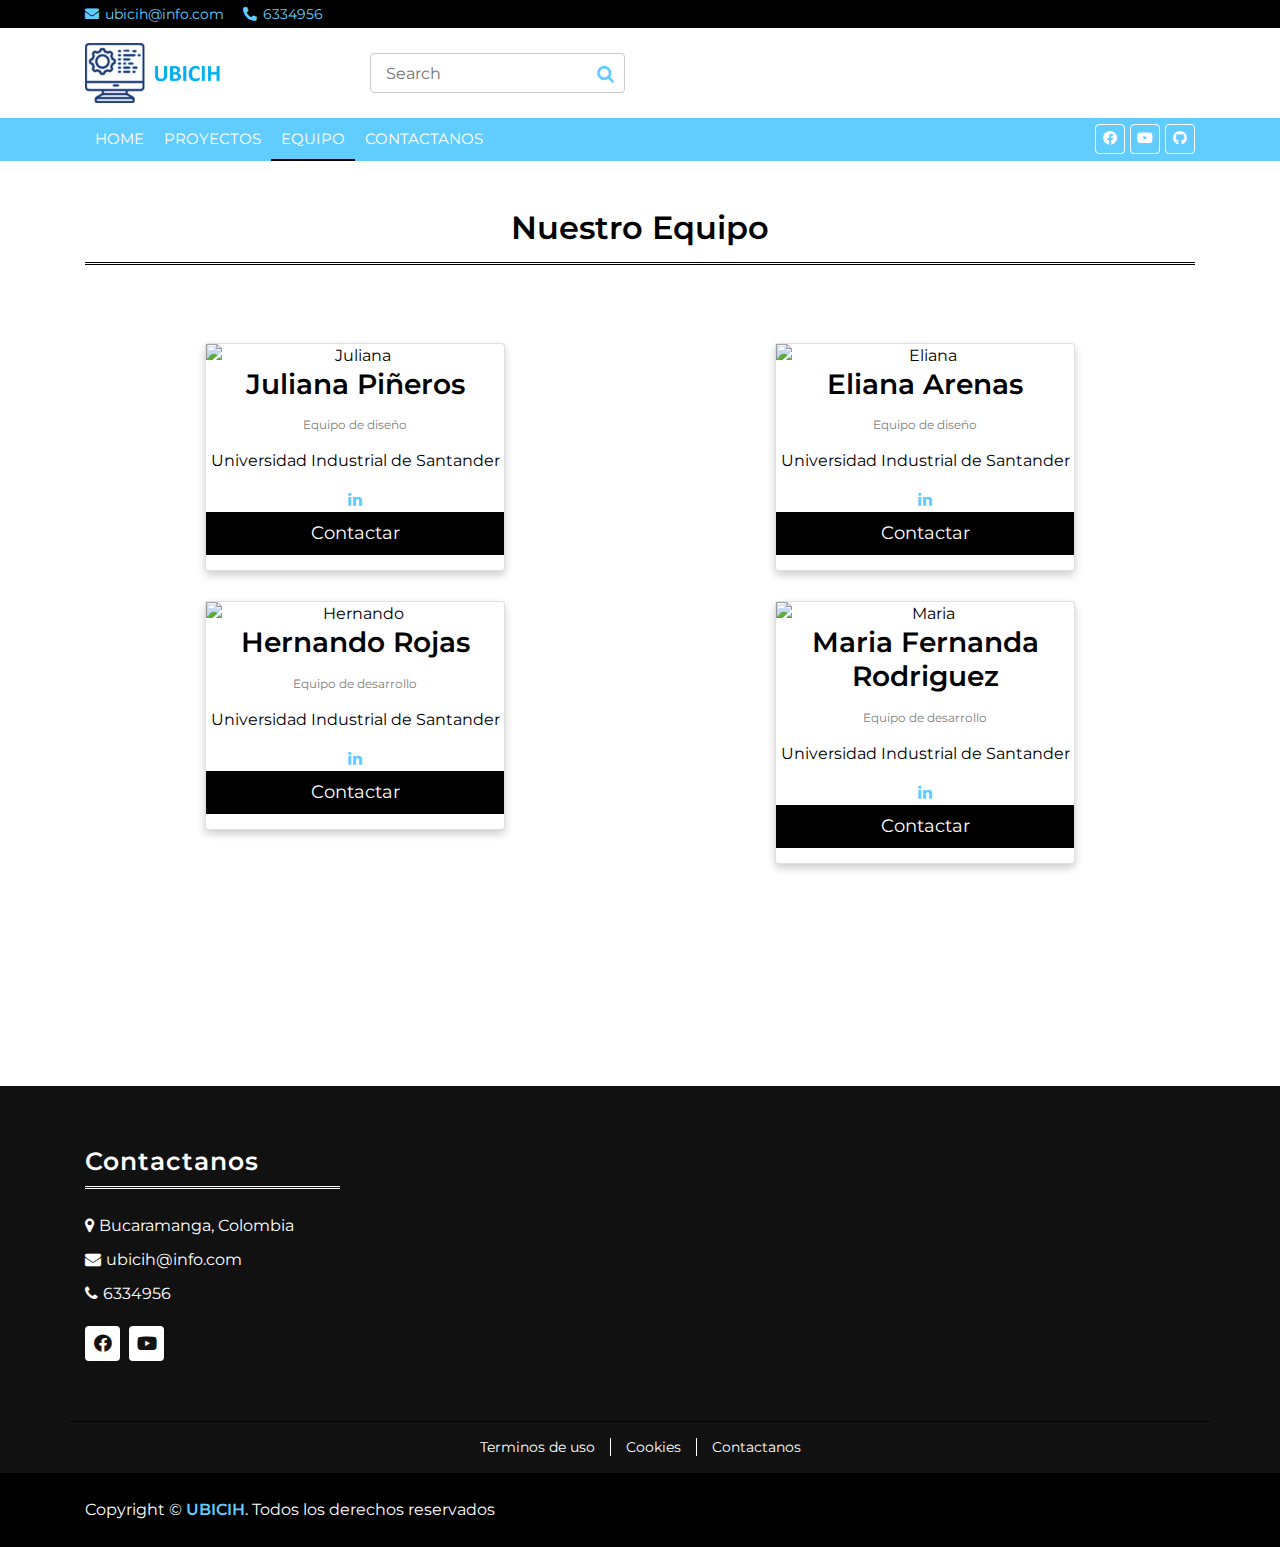
==== equipo.html @ 360b9af6 "Proyecto" ====
<!DOCTYPE html>
<html lang="en">

<head>
    <meta charset="utf-8">
    <title>UBICIH</title>
    <link rel="shortcut icon" href="img/pc.png">
    <meta content="width=device-width, initial-scale=1.0" name="viewport">
    <meta content="Bootstrap News Template - Free HTML Templates" name="keywords">
    <meta content="Bootstrap News Template - Free HTML Templates" name="description">

    <!-- Favicon -->
    <link href="img/favicon.ico" rel="icon">

    <!-- Google Fonts -->
    <link href="https://fonts.googleapis.com/css?family=Montserrat:400,600&display=swap" rel="stylesheet">

    <!-- CSS Libraries -->
    <link href="https://stackpath.bootstrapcdn.com/bootstrap/4.4.1/css/bootstrap.min.css" rel="stylesheet">
    <link href="https://cdnjs.cloudflare.com/ajax/libs/font-awesome/5.10.0/css/all.min.css" rel="stylesheet">
    <link href="lib/slick/slick.css" rel="stylesheet">
    <link href="lib/slick/slick-theme.css" rel="stylesheet">
    <link rel="stylesheet" href="https://cdnjs.cloudflare.com/ajax/libs/font-awesome/4.7.0/css/font-awesome.min.css">

    <!-- Template Stylesheet -->
    <link href="css/style.css" rel="stylesheet">
</head>

<body>
    <!-- Top Bar Start -->
    <div class="top-bar">
        <div class="container">
            <div class="row">
                <div class="col-md-6">
                    <div class="tb-contact">
                        <p><i class="fas fa-envelope"></i>ubicih@info.com</p>
                        <p><i class="fas fa-phone-alt"></i>6334956</p>
                    </div>
                </div>
            </div>
        </div>
    </div>
    <!-- Top Bar Start -->

    <!-- Brand Start -->
    <div class="brand">
        <div class="container">
            <div class="row align-items-center">
                <div class="col-lg-3 col-md-4">
                    <div class="b-logo">
                        <a href="index.html">
                            <img src="img/ubicih4.png" alt="Logo" width="150" height="500">
                        </a>
                    </div>
                </div>

                <div class="col-lg-3 col-md-4">
                    <div class="b-search">
                        <input type="text" placeholder="Search">
                        <button><i class="fa fa-search"></i></button>
                    </div>
                </div>
            </div>
        </div>
    </div>
    <!-- Brand End -->

    <!-- Nav Bar Start -->
    <div class="nav-bar">
        <div class="container">
            <nav class="navbar navbar-expand-md bg-dark navbar-dark">
                <a href="#" class="navbar-brand">MENU</a>
                <button type="button" class="navbar-toggler" data-toggle="collapse" data-target="#navbarCollapse">
                    <span class="navbar-toggler-icon"></span>
                </button>

                <div class="collapse navbar-collapse justify-content-between" id="navbarCollapse">
                    <div class="navbar-nav mr-auto">
                        <a href="index.html" class="nav-item nav-link ">Home</a>
                        <a href="proyectos.html" class="nav-item nav-link ">Proyectos</a>
                        <a href="equipo.html" class="nav-item nav-link active">Equipo</a>
                        <a href="" class="nav-item nav-link">Contactanos</a>
                    </div>
                    <div class="social ml-auto">
                        <a href=""><i class="fab fa-facebook-f"></i></a>
                        <a href=""><i class="fab fa-youtube"></i></a>
                        <a href="https://elianaarenas.github.io/UBICIHWEB/" target="_blank"><i class="fab fa-github"></i></a>
                    </div>
                </div>
            </nav>
        </div>
    </div>
    <!-- Nav Bar End -->

    <div class="cat-news">
        <div class="container">
            <div class="row">
                <div class="col-md-12">
                    <br><br>
                    <center>
                        <h2 class="titulos">Nuestro Equipo </h2>
                    </center>
                    <br><br>
                    <div class="row">
                        <div class="col-md-6">
                            <div class="card">
                                <img src="img.jpg" alt="Juliana" style="width:100%">
                                <h3>Juliana Piñeros</h3>
                                <p class="titulo2">Equipo de diseño</p>
                                <p>Universidad Industrial de Santander</p>
                                <a href="#"><i class="fa fa-linkedin"></i></a>
                                <p><button>Contactar</button></p>
                            </div>
                        </div>
                        <div class="col-md-6">
                            <div class="card">
                                <img src="img.jpg" alt="Eliana" style="width:100%">
                                <h3>Eliana Arenas</h3>
                                <p class="titulo2">Equipo de diseño</p>
                                <p>Universidad Industrial de Santander</p>
                                <a href="#"><i class="fa fa-linkedin"></i></a>
                                <p><button>Contactar</button></p>
                            </div>
                        </div>
                    </div>
                </div>
            </div>
            <div class="row">
                <div class="col-md-12">
                    <div class="row">
                        <div class="col-md-6">
                            <div class="card">
                                <img src="img.jpg" alt="Hernando" style="width:100%">
                                <h3>Hernando Rojas</h3>
                                <p class="titulo2">Equipo de desarrollo</p>
                                <p>Universidad Industrial de Santander</p>
                                <a href="#"><i class="fa fa-linkedin"></i></a>
                                <p><button>Contactar</button></p>
                            </div>
                        </div>
                        <div class="col-md-6">
                            <div class="card">
                                <img src="img.jpg" alt="Maria" style="width:100%">
                                <h3>Maria Fernanda Rodriguez</h3>
                                <p class="titulo2">Equipo de desarrollo</p>
                                <p>Universidad Industrial de Santander</p>
                                <a href="#"><i class="fa fa-linkedin"></i></a>
                                <p><button>Contactar</button></p>
                            </div>
                        </div>
                    </div>
                </div>
            </div>
        </div>
    </div>


    <!-- Category News Start-->
    <br><br><br><br> <br><br><br><br>


    <!-- Footer Start -->
    <div class="footer">
        <div class="container">
            <div class="row">
                <div class="col-lg-3 col-md-6">
                    <div class="footer-widget">
                        <h3 class="title">Contactanos</h3>
                        <div class="contact-info">
                            <p><i class="fa fa-map-marker"></i>Bucaramanga, Colombia</p>
                            <p><i class="fa fa-envelope"></i>ubicih@info.com</p>
                            <p><i class="fa fa-phone"></i>6334956</p>
                            <div class="social">
                                <a href=""><i class="fab fa-facebook-f"></i></a>
                                <a href=""><i class="fab fa-youtube"></i></a>
                            </div>
                        </div>
                    </div>
                </div>

            </div>
        </div>
    </div>
    <!-- Footer End -->

    <!-- Footer Menu Start -->
    <div class="footer-menu">
        <div class="container">
            <div class="f-menu">
                <a href="">Terminos de uso</a>
                <a href="">Cookies</a>
                <a href="">Contactanos</a>
            </div>
        </div>
    </div>
    <!-- Footer Menu End -->

    <!-- Footer Bottom Start -->
    <div class="footer-bottom">
        <div class="container">
            <div class="row">
                <div class="col-md-12 copyright">
                    <p>Copyright &copy; <a href="">UBICIH</a>. Todos los derechos reservados</p>
                </div>
            </div>
        </div>
    </div>
    <!-- Footer Bottom End -->

    <!-- Back to Top -->
    <a href="#" class="back-to-top"><i class="fa fa-chevron-up"></i></a>

    <!-- JavaScript Libraries -->
    <script src="https://code.jquery.com/jquery-3.4.1.min.js"></script>
    <script src="https://stackpath.bootstrapcdn.com/bootstrap/4.4.1/js/bootstrap.bundle.min.js"></script>
    <script src="lib/easing/easing.min.js"></script>
    <script src="lib/slick/slick.min.js"></script>

    <!-- Template Javascript -->
    <script src="js/main.js"></script>
</body>

</html>
---- css/style.css ----
/**********************************/
/********** General CSS ***********/
/**********************************/
body {
    color: #000000;
    font-family: 'Montserrat', sans-serif;
    font-weight: 400;
    background: #ffffff;
}

a {
    color: #61cdff;
    transition: 0.5s;
}

a:hover,
a:active,
a:focus {
    color: #000000;
    outline: none;
    text-decoration: none;
}

p {
    padding: 0;
    margin: 0 0 15px 0;
    color: #000000;
}

h1,
h2,
h3,
h4,
h5,
h6 {
    margin: 0 0 15px 0;
    padding: 0;
    color: #000000;
    font-weight: 600;
}
.round{
    border-radius: 50%;

}
.round:hover{
    filter: blur(3px);
    -webkit-filter: blur(3px);
}
.titulos:hover{
    color:#FF6F61;
}
.card {
    box-shadow: 0 4px 8px 0 rgba(0, 0, 0, 0.2);
    max-width: 300px;
    margin: auto;
    text-align: center;
  }
  
  .titulo2 {
    color: grey;
    font-size: 12px;
  }
  
  button {
    border: none;
    outline: 0;
    display: inline-block;
    padding: 8px;
    color: white;
    background-color: #000;
    text-align: center;
    cursor: pointer;
    width: 100%;
    font-size: 18px;
  }

  
  button:hover, a:hover {
    opacity: 0.7;
  }
h4,
h5,
h6 {
    font-weight: 400;
}

.back-to-top {
    position: fixed;
    display: none;
    background: #61cdff;
    color: #ffffff;
    width: 35px;
    height: 35px;
    text-align: center;
    line-height: 1;
    font-size: 16px;
    right: 15px;
    bottom: 15px;
    transition: background 0.5s;
    border-radius: 4px;
    z-index: 11;
}

.back-to-top:hover {
    background: #000000;
}

.back-to-top i {
    padding-top: 9px;
    color: #ffffff;
}


/**********************************/
/********* Form Input CSS *********/
/**********************************/
.form-control,
.custom-select {
    width: 100%;
    height: 35px;
    padding: 5px 15px;
    color: #999999;
    border: 1px solid #cccccc;
    margin-bottom: 15px
}

.form-control:focus,
.custom-select:focus {
    box-shadow: none;
    border-color: #61cdff;
}

.custom-radio,
.custom-checkbox {
    margin-bottom: 15px;
}

.custom-radio .custom-control-label::before,
.custom-checkbox .custom-control-label::before {
    border-color: #cccccc;
}

.custom-radio .custom-control-input:checked~.custom-control-label::before,
.custom-checkbox .custom-control-input:checked~.custom-control-label::before {
    color: #ffffff;
    background: #61cdff;
}

button.btn {
    color: #ffffff;
    background: #000000;
    border: 1px solid #000000;
}

button.btn:hover {
    color: #ffffff;
    background: #61cdff;
    border-color: #61cdff;
}


/**********************************/
/*********** Top Bar CSS **********/
/**********************************/
.top-bar {
    padding: 2px 0;
    background: #000000;
}

.top-bar .tb-contact p {
    display: inline-block;
    margin: 0;
    color: #61cdff;
    font-size: 14px;
}

.top-bar .tb-contact p i {
    margin-right: 6px;
}

.top-bar .tb-contact p:first-child {
    margin-right: 15px;
}

.top-bar .tb-menu {
    font-size: 0;
    text-align: right;
}

.top-bar .tb-menu a {
    color:#61cdff;
    font-size: 14px;
    margin: 0 8px;
}

.top-bar .tb-menu a:hover {
    color: #ffffff;
}

.top-bar .tb-menu a:last-child {
    margin-right: 0;
}

.top-bar .tb-menu a::after {
    position: absolute;
    content: "/";
    margin: 1px 0 0 6px;
    color: #61cdff;
    font-size: 14px;
}

.top-bar .tb-menu a:last-child::after {
    display: none;
}

@media (max-width: 768px) {
    .top-bar .tb-contact,
    .top-bar .tb-menu {
        text-align: center;
    }
}


/**********************************/
/*********** Brand CSS ************/
/**********************************/
.brand {
    margin: 15px 0;
    background: #ffffff;
}

.brand .b-logo {
    text-align: left;
    overflow: hidden;
}

.brand .b-logo a img {
    max-width: 100%;
    max-height: 60px;
}

.brand .b-ads {
    overflow: hidden;
}

.brand .b-ads a img {
    max-width: 100%;
    max-height: 100%;
}

.brand .b-search {
    width: 100%;
}

.brand .b-search input[type=text] {
    width: 100%;
    height: 40px;
    padding: 0 15px;
    color: #666666;
    border: 1px solid #cccccc;
    border-radius: 4px;
}

.brand .b-search input[type=text]:focus {
    border-color: #61cdff;
}

.brand .b-search button {
    position: absolute;
    width: 40px;
    height: 40px;
    top: 0;
    right: 15px;
    border: none;
    background: none;
    color:#61cdff;
    border-radius: 0 4px 4px 0;
}

.brand .b-search button:hover {
    background:#61cdff;
    color: #ffffff;
}

@media (min-width: 768px) {
    .brand {
        max-height: 90px;
    }
}

@media (max-width: 767.98px) {
    .brand .b-logo,
    .brand .b-ads,
    .brand .b-search {
        text-align: center;
        margin-bottom: 15px;
    }
    
    .brand .b-search {
        margin-bottom: 0;
    }
}


/**********************************/
/*********** Nav Bar CSS **********/
/**********************************/
.nav-bar {
    position: relative;
}

.nav-bar.nav-sticky {
    position: fixed;
    top: 0;
    width: 100%;
    box-shadow: 0 2px 5px rgba(0, 0, 0, .3);
    z-index: 999;
}

.nav-bar .navbar {
    height: 100%;
    padding: 0;
}

.navbar-dark .navbar-nav .nav-link,
.navbar-dark .navbar-nav .nav-link:focus,
.navbar-dark .navbar-nav .nav-link:hover,
.navbar-dark .navbar-nav .nav-link.active {
    padding: 10px 10px 8px 10px;
    color: #ffffff;
}

.navbar-dark .navbar-nav .nav-link:hover,
.navbar-dark .navbar-nav .nav-link.active {
    border-bottom: 2px solid #000000;
    transition: none;
}

.nav-bar .dropdown-menu {
    margin-top: 0;
    border: 0;
    border-radius: 0;
    background: #f8f9fa;
}

@media (min-width: 768px) {
    .nav-bar,
    .nav-bar .navbar {
        background: #61cdff !important;
    }
    
    .nav-bar .navbar-brand {
        display: none;
    }
    
    .nav-bar a.nav-link {
        padding: 8px 15px;
        font-size: 15px;
        text-transform: uppercase;
    }
}

@media (max-width: 768px) {   
    .nav-bar,
    .nav-bar .navbar {
        padding: 3px 0;
        background:#61cdff !important;
    }
    
    .nav-bar a.nav-link {
        padding: 5px;
    }
    
    .nav-bar .dropdown-menu {
        box-shadow: none;
    }
    
    .nav-bar .social {
        display: none;
    }
}

.nav-bar .social {
    font-size: 0;
    overflow: hidden;
}

.nav-bar .social a {
    display: inline-block;
    margin-left: 5px;
    width: 30px;
    height: 30px;
    padding: 3px 0;
    text-align: center;
    font-size: 14px;
    background:#61cdff;
    border: 1px solid #ffffff;
    border-radius: 4px;
}

.nav-bar .social a:hover {
    background: #ffffff;
    border: 1px solid #ffffff;
}

.nav-bar .social a i {
    color: #ffffff;
}

.nav-bar .social a:hover i {
    color:#61cdff;
}


/**********************************/
/********** Top News CSS **********/
/**********************************/
.top-news {
    position: relative;
    width: 100%;
    padding: 30px 0 0 0;
}

.top-news .tn-img {
    position: relative;
    overflow: hidden;
}

.top-news .tn-img img {
    width: 100%;
}

.top-news .tn-img:hover img {
    filter: blur(3px);
    -webkit-filter: blur(3px);
}

.top-news .tn-title {
    position: absolute;
    top: 0; 
    right: 0;
    bottom: 0; 
    left: 0;
    padding: 15px 10px 15px 20px;
    background-image: linear-gradient(rgba(0, 0, 0, .0), rgba(0, 0, 0, .3), rgba(0, 0, 0, .9));
    display: flex;
    align-items: flex-end;
}

.top-news .tn-title a {
    display: block;
    width: 100%;
    color: #ffffff;
    font-size: 18px;
    font-weight: 400;
    transition: .3s;
}

.top-news .tn-left .tn-title a {
    font-size: 30px;
    font-weight: 600;
}

.top-news .tn-title a:hover {
    color:#61cdff;
}

.top-news .tn-left {
    margin-bottom: 30px;
}

.top-news .tn-right {
    margin-bottom: 60px;
    padding: 0 30px;
}

.top-news .tn-right .col-md-6 {
    padding: 0;
}

.top-news .slick-prev,
.top-news .slick-next {
    width: 28px;
    height: 28px;
    z-index: 1;
    transition: .5s;
    color: #ffffff;
    background: #000000;
    border-radius: 4px;
}

.top-news .slick-prev {
    left: 30px;
}

.top-news .slick-next {
    right: 30px;
}

.top-news .slick-prev:hover,
.top-news .slick-prev:focus,
.top-news .slick-next:hover,
.top-news .slick-next:focus {
    color: #ffffff;
    background:#61cdff;
}

.top-news .slick-prev::before,
.top-news .slick-next::before {
    font-family: "Font Awesome 5 Free";
    font-size: 18px;
    font-weight: 900;
    color: #ffffff;
}

.top-news .slick-prev::before {
    content: "\f104";
}

.top-news .slick-next::before {
    content: "\f105";
}


/**********************************/
/******* Category News CSS ********/
/**********************************/
.cat-news {
    position: relative;
    width: 100%;
    padding: 0;
}

.cat-news .col-md-6 {
    margin-bottom: 30px;
}

.cat-news h2 {
    color: #000000;
    margin-bottom: 30px;
    padding-bottom: 15px;
    border-bottom: 3px double #000000;
}

.cat-news .cn-img {
    position: relative;
    overflow: hidden;
}

.cat-news .cn-img img {
    width: 100%;
}

.cat-news .cn-img:hover img {
    filter: blur(3px);
    -webkit-filter: blur(3px);
}

.cat-news .cn-title {
    position: absolute;
    top: 0; 
    right: 0;
    bottom: 0; 
    left: 0;
    padding: 15px 10px 15px 20px;
    background-image: linear-gradient(rgba(0, 0, 0, .0), rgba(0, 0, 0, .3), rgba(0, 0, 0, .9));
    display: flex;
    align-items: flex-end;
}

.cat-news .cn-title a {
    display: block;
    width: 100%;
    color: #ffffff;
    font-size: 18px;
    font-weight: 400;
    transition: .3s;
}

.cat-news .cn-title a:hover {
    color:#61cdff;
}

.cat-news .slick-prev,
.cat-news .slick-next {
    top: -62px;
    width: 28px;
    height: 28px;
    z-index: 1;
    transition: .5s;
    color: #ffffff;
    background: #000000;
    border-radius: 4px;
}

.cat-news .slick-prev {
    left: calc(100% - 85px);
}

.cat-news .slick-next {
    right: 14px;
}

.cat-news .slick-prev:hover,
.cat-news .slick-prev:focus,
.cat-news .slick-next:hover,
.cat-news .slick-next:focus {
    color: #ffffff;
    background: #FF6F61;
}

.cat-news .slick-prev::before,
.cat-news .slick-next::before {
    font-family: "Font Awesome 5 Free";
    font-size: 18px;
    font-weight: 900;
    color: #ffffff;
}

.cat-news .slick-prev::before {
    content: "\f104";
}

.cat-news .slick-next::before {
    content: "\f105";
}


/**********************************/
/********** Tab News CSS **********/
/**********************************/
.tab-news {
    position: relative;
}

.tab-news .col-md-6 {
    margin-bottom: 60px;
}

.tab-news .nav.nav-pills .nav-link {
    color: #ffffff;
    background: #000000;
    border-radius: 0;
}

.tab-news .nav.nav-pills .nav-link:hover,
.tab-news .nav.nav-pills .nav-link.active {
    color: #ffffff;
    background: #FF6F61;
}

.tab-news .tab-content {
    padding: 30px 15px 15px 15px;
    background: rgba(0, 0, 0, .05);
}

.tab-news .tn-news {
    display: flex;
    align-items: center;
    margin-bottom: 15px;
    background: #ffffff;
}

.tab-news .tn-img {
    width: 150px;
}

.tab-news .tn-img img {
    width: 150px;
}

.tab-news .tn-title {
    padding: 10px 15px;
}

.tab-news .tn-title a {
    color: #000000;
    font-size: 18px;
    font-weight: 400;
    transition: all .3s;
}

.tab-news .tn-title a:hover {
    color: #FF6F61;
}



/**********************************/
/********** Main News CSS *********/
/**********************************/
.main-news {
    position: relative;
    width: 100%;
    margin-bottom: 30px;
}

.main-news .col-md-4 {
    margin-bottom: 30px;
}

.main-news .mn-img {
    position: relative;
    overflow: hidden;
}

.main-news .mn-img img {
    width: 100%;
}

.main-news .mn-img:hover img {
    filter: blur(3px);
    -webkit-filter: blur(3px);
}

.main-news .mn-title {
    position: absolute;
    top: 0; 
    right: 0;
    bottom: 0; 
    left: 0;
    padding: 15px 10px 15px 20px;
    background-image: linear-gradient(rgba(0, 0, 0, .0), rgba(0, 0, 0, .3), rgba(0, 0, 0, .9));
    display: flex;
    align-items: flex-end;
}

.main-news .mn-title a {
    display: block;
    width: 100%;
    color: #ffffff;
    font-size: 18px;
    font-weight: 400;
    transition: .3s;
}

.main-news .mn-title a:hover {
    color: #FF6F61;
}

.main-news .mn-list {
    margin-bottom: 30px;
}

.main-news .mn-list h2 {
    color: #000000;
    margin-bottom: 30px;
    padding-bottom: 15px;
    border-bottom: 3px double #000000;
}

.main-news .mn-list ul {
    margin: 0;
    padding: 0;
    list-style: none;
}

.main-news .mn-list ul li {
    margin: 0 0 12px 22px; 
}

.main-news .mn-list ul li:last-child {
    margin-bottom: 0; 
}

.main-news .mn-list ul li a {
    color: #000000;
    display: block;
    line-height: 23px;
}

.main-news .mn-list ul li::before {
    position: absolute;
    content: '\f061';
    font-family: 'Font Awesome 5 Free';
    font-weight: 900;
    color: #000000;
    left: 1px;
}

.main-news .mn-list ul li a:hover {
    color: #FF6F61;
}


/**********************************/
/********* Breadcrumb CSS *********/
/**********************************/
.breadcrumb-wrap {
    position: relative;
    width: 100%;
    background: #ffffff;
}

.breadcrumb-wrap .breadcrumb {
    margin: 25px 0 0 0;
    padding: 0;
    background: none;
}

.breadcrumb-wrap .breadcrumb .breadcrumb-item + .breadcrumb-item::before {
    color: #353535;
}

.breadcrumb-wrap .breadcrumb .breadcrumb-item.active {
    color: #353535;
}


/**********************************/
/********* Single News CSS ********/
/**********************************/
.single-news {
    position: relative;
    width: 100%;
    padding: 25px 0 0 0;
    margin-bottom: 15px;
}

.single-news .sn-img {
    position: relative;
    overflow: hidden;
}

.single-news .sn-img img {
    width: 100%;
}

.single-news .sn-content {
    position: relative;
    width: 100%;
    padding: 30px 0;
}

.single-news .sn-content h1.sn-title {
    display: block;
    width: 100%;
    color: #000000;
}

.single-news .sn-related {
    margin-bottom: 45px;
}

.single-news .sn-related h2 {
    color: #000000;
    margin-bottom: 30px;
    padding-bottom: 15px;
    border-bottom: 3px double #000000;
}

.single-news .sn-slider .sn-img {
    position: relative;
    overflow: hidden;
}

.single-news .sn-slider .sn-img img {
    width: 100%;
}

.single-news .sn-slider .sn-img:hover img {
    filter: blur(3px);
    -webkit-filter: blur(3px);
}

.single-news .sn-slider .sn-title {
    position: absolute;
    top: 0; 
    right: 0;
    bottom: 0; 
    left: 0;
    padding: 15px 10px 15px 20px;
    background-image: linear-gradient(rgba(0, 0, 0, .0), rgba(0, 0, 0, .3), rgba(0, 0, 0, .9));
    display: flex;
    align-items: flex-end;
}

.single-news .sn-slider .sn-title a {
    display: block;
    width: 100%;
    color: #ffffff;
    font-size: 18px;
    font-weight: 400;
    transition: .3s;
}

.single-news .sn-slider .sn-title a:hover {
    color: #FF6F61;
}

.single-news .sn-slider .slick-prev,
.single-news .sn-slider .slick-next {
    top: -62px;
    width: 28px;
    height: 28px;
    z-index: 1;
    transition: .5s;
    color: #ffffff;
    background: #000000;
    border-radius: 4px;
}

.single-news .sn-slider .slick-prev {
    left: calc(100% - 85px);
}

.single-news .sn-slider .slick-next {
    right: 14px;
}

.single-news .sn-slider .slick-prev:hover,
.single-news .sn-slider .slick-prev:focus,
.single-news .sn-slider .slick-next:hover,
.single-news .sn-slider .slick-next:focus {
    color: #ffffff;
    background: #FF6F61;
}

.single-news .sn-slider .slick-prev::before,
.single-news .sn-slider .slick-next::before {
    font-family: "Font Awesome 5 Free";
    font-size: 18px;
    font-weight: 900;
    color: #ffffff;
}

.single-news .sn-slider .slick-prev::before {
    content: "\f104";
}

.single-news .sn-slider .slick-next::before {
    content: "\f105";
}


/**********************************/
/*********** Sidebar CSS **********/
/**********************************/
.sidebar {
    position: relative;
    width: 100%;
}

.sidebar .sidebar-widget {
    position: relative;
    width: 100%;
    margin-bottom: 45px;
}

.sidebar .sidebar-widget h2.sw-title {
    color: #000000;
    margin-bottom: 30px;
    padding-bottom: 15px;
    border-bottom: 3px double #000000;
}

.sidebar .sidebar-widget .news-list {
    position: relative;
    margin-bottom: 30px;
}

.sidebar .news-list .nl-item {
    display: flex;
    align-items: center;
    margin-bottom: 15px;
}

.sidebar .news-list .nl-item .nl-img {
    width: 100px;
}

.sidebar .news-list .nl-item .nl-img img {
    width: 100px;
}

.sidebar .news-list .nl-item .nl-title {
    padding-left: 15px;
}

.sidebar .news-list .nl-item .nl-title a {
    color: #000000;
    font-size: 16px;
    font-weight: 400;
    transition: all .3s;
}

.sidebar .news-list .nl-item .nl-title a:hover {
    color: #FF6F61;
}

.sidebar .sidebar-widget .tab-news {
    position: relative;
    margin-bottom: 30px;
}

.sidebar .tab-news .nav.nav-pills .nav-link {
    color: #ffffff;
    background: #000000;
    border-radius: 0;
}

.sidebar .tab-news .nav.nav-pills .nav-link:hover,
.sidebar .tab-news .nav.nav-pills .nav-link.active {
    color: #ffffff;
    background: #FF6F61;
}

.sidebar .tab-news .tab-content {
    padding: 15px 0 0 0;
    background: transparent;
}

.sidebar .tab-news .tab-content .container {
    padding: 0;
}

.sidebar .tab-news .tn-news {
    display: flex;
    align-items: center;
    margin-bottom: 15px;
}

.sidebar .tab-news .tn-img {
    width: 100px;
}

.sidebar .tab-news .tn-img img {
    width: 100px;
}

.sidebar .tab-news .tn-title {
    padding: 0 0 0 15px;
}

.sidebar .tab-news .tn-title a {
    color: #000000;
    font-size: 16px;
    font-weight: 400;
    transition: all .3s;
}

.sidebar .tab-news .tn-title a:hover {
    color: #FF6F61;
}

.sidebar .sidebar-widget .category {
    position: relative;
}

.sidebar .category ul {
    margin: 0;
    padding: 0;
    list-style: none;
}

.sidebar .category ul li {
    margin: 0 0 12px 22px; 
}

.sidebar .category ul li:last-child {
    margin-bottom: 0; 
}

.sidebar .category ul li a {
    display: inline-block;
    color: #000000;
    line-height: 23px;
}

.sidebar .category ul li a:hover {
    color: #FF6F61;
}

.sidebar .category ul li::before {
    position: absolute;
    content: '\f061';
    font-family: 'Font Awesome 5 Free';
    font-weight: 900;
    color: #000000;
    left: 1px;
}

.sidebar .category ul li span {
    display: inline-block;
    float: right;
}

.sidebar .sidebar-widget .tags {
    position: relative;
}

.sidebar .sidebar-widget .tags a {
    display: inline-block;
    margin-bottom: 5px;
    padding: 5px 10px;
    color: #000000;
    background: #ffffff;
    border: 1px solid #000000;
    border-radius: 4px;
}

.sidebar .sidebar-widget .tags a:hover {
    color: #ffffff;
    background: #FF6F61;
    border: 1px solid #FF6F61;
}

.sidebar .sidebar-widget .image a {
    display: block;
    width: 100%;
    overflow: hidden;
}

.sidebar .sidebar-widget .image img {
    max-width: 100%;
    transition: .3s;
}

.sidebar .sidebar-widget .image img:hover {
    transform: scale(1.1);
    filter: blur(3px);
    -webkit-filter: blur(3px);
}


/**********************************/
/********** Contact CSS ***********/
/**********************************/
.contact {
    position: relative;
    padding: 25px 0 15px 0;
}

.contact .contact-form,
.contact .contact-info {
    margin-bottom: 45px;
}

.contact .contact-info h4 {
    margin-bottom: 10px;
    font-size: 16px;
    font-weight: 400;
}

.contact .contact-info h4 i {
    color: #000000;
    margin-right: 5px;
}

.contact .social {
    position: relative;
    width: 100%;
}

.contact .social a {
    display: inline-block;
    margin: 10px 10px 0 0;
    width: 40px;
    height: 40px;
    padding: 7px 0;
    text-align: center;
    font-size: 18px;
    border: 1px solid #000000;
    border-radius: 4px;
}

.contact .social a i {
    color: #000000;
}

.contact .social a:hover {
    background: #FF6F61;
    border-color: #FF6F61;
}

.contact .social a:hover i {
    color: #ffffff;
}


/**********************************/
/********** Footer CSS ************/
/**********************************/
.footer {
    position: relative;
    padding: 60px 0 0 0;
    background: #111111;
}

.footer .footer-widget {
    position: relative;
    width: 100%;
    margin-bottom: 60px;
}

.footer .footer-widget .title {
    color: #ffffff;
    font-size: 25px;
    letter-spacing: 1px;
    padding-bottom: 10px;
    margin-bottom: 25px;
    border-bottom: 3px double #ffffff;
}

.footer .footer-widget p {
    color: #ffffff;
}

.footer .footer-widget ul {
    margin: 0;
    padding: 0;
    list-style: none;
}

.footer .footer-widget ul li {
    margin-bottom: 12px; 
}

.footer .footer-widget ul li:last-child {
    margin-bottom: 0; 
}

.footer .footer-widget ul li a {
    color: #ffffff;
    white-space: nowrap;
    display: block;
    line-height: 23px;
}

.footer .footer-widget ul li a::before {
    content: '\f061';
    font-family: 'Font Awesome 5 Free';
    font-weight: 900;
    padding-right: 5px;
}

.footer .footer-widget ul li a:hover {
    padding-left: 10px;
    color: #FF6F61;
}

.footer .contact-info p {
    margin-bottom: 10px;
    color: #ffffff;
    font-size: 16px;
}

.footer .contact-info p i {
    color: #ffffff;
    margin-right: 5px;
}

.footer .social {
    position: relative;
    width: 100%;
}

.footer .social a {
    display: inline-block;
    margin: 10px 5px 0 0;
    width: 35px;
    height: 35px;
    padding: 5px 0;
    text-align: center;
    font-size: 18px;
    background: #ffffff;
    border-radius: 4px;
}

.footer .social a i {
    color: #111111;
}

.footer .social a:hover {
    background: #FF6F61;
}

.footer .social a:hover i {
    color: #ffffff;
}

.footer .newsletter {
    position: relative;
    width: 100%;
}

.footer .newsletter form {
    position: relative;
    width: 100%;
}

.footer .newsletter input {
    width: 100%;
    height: 35px;
    padding: 0 15px;
    border: 1px solid #ffffff;
    border-radius: 4px;
}

.footer .newsletter .btn {
    position: absolute;
    width: 80px;
    height: 35px;
    top: 0;
    right: 0;
    padding: 0 15px;
    border: none;
    background: #111111;
    color: #ffffff;
    font-size: 14px;
    border: 1px solid #ffffff;
    border-radius: 0 4px 4px 0;
}

.footer .newsletter .btn:hover {
    background: #FF6F61;
}

.footer .newsletter input:focus,
.footer .newsletter .btn:focus {
    box-shadow: none;
}


/**********************************/
/******** Footer Menu CSS *********/
/**********************************/
.footer-menu {
    position: relative;
    background: #111111;
}

.footer-menu .container {
    padding: 15px 0;
    border-top: 1px solid #000000;
}

.footer-menu .f-menu {
    font-size: 0;
    text-align: center;
}

.footer-menu .f-menu a {
    color: #ffffff;
    font-size: 14px;
    margin-right: 15px;
    padding-right: 15px;
    border-right: 1px solid #ffffff;
}

.footer-menu .f-menu a:hover {
    color: #FF6F61;
}

.footer-menu .f-menu a:last-child {
    margin-right: 0;
    padding-right: 0;
    border-right: none;
}


/**********************************/
/******** Footer Bottom CSS *******/
/**********************************/
.footer-bottom {
    position: relative;
    padding: 25px 0;
    background: #000000;
}

.footer-bottom .copyright {
    text-align: left;
}

.footer-bottom .template-by {
    text-align: right;
}

.footer-bottom .copyright p,
.footer-bottom .template-by p {
    color: #ffffff;
    font-weight: 400;
    margin: 0;
}

.footer-bottom .copyright p a,
.footer-bottom .template-by p a {
    font-weight: 600;
}

.footer-bottom .copyright p a:hover,
.footer-bottom .template-by p a:hover {
    color: #ffffff;
}

@media (max-width: 768.98px) {
    .footer-bottom .copyright,
    .footer-bottom .template-by {
        text-align: center; 
    } 
}
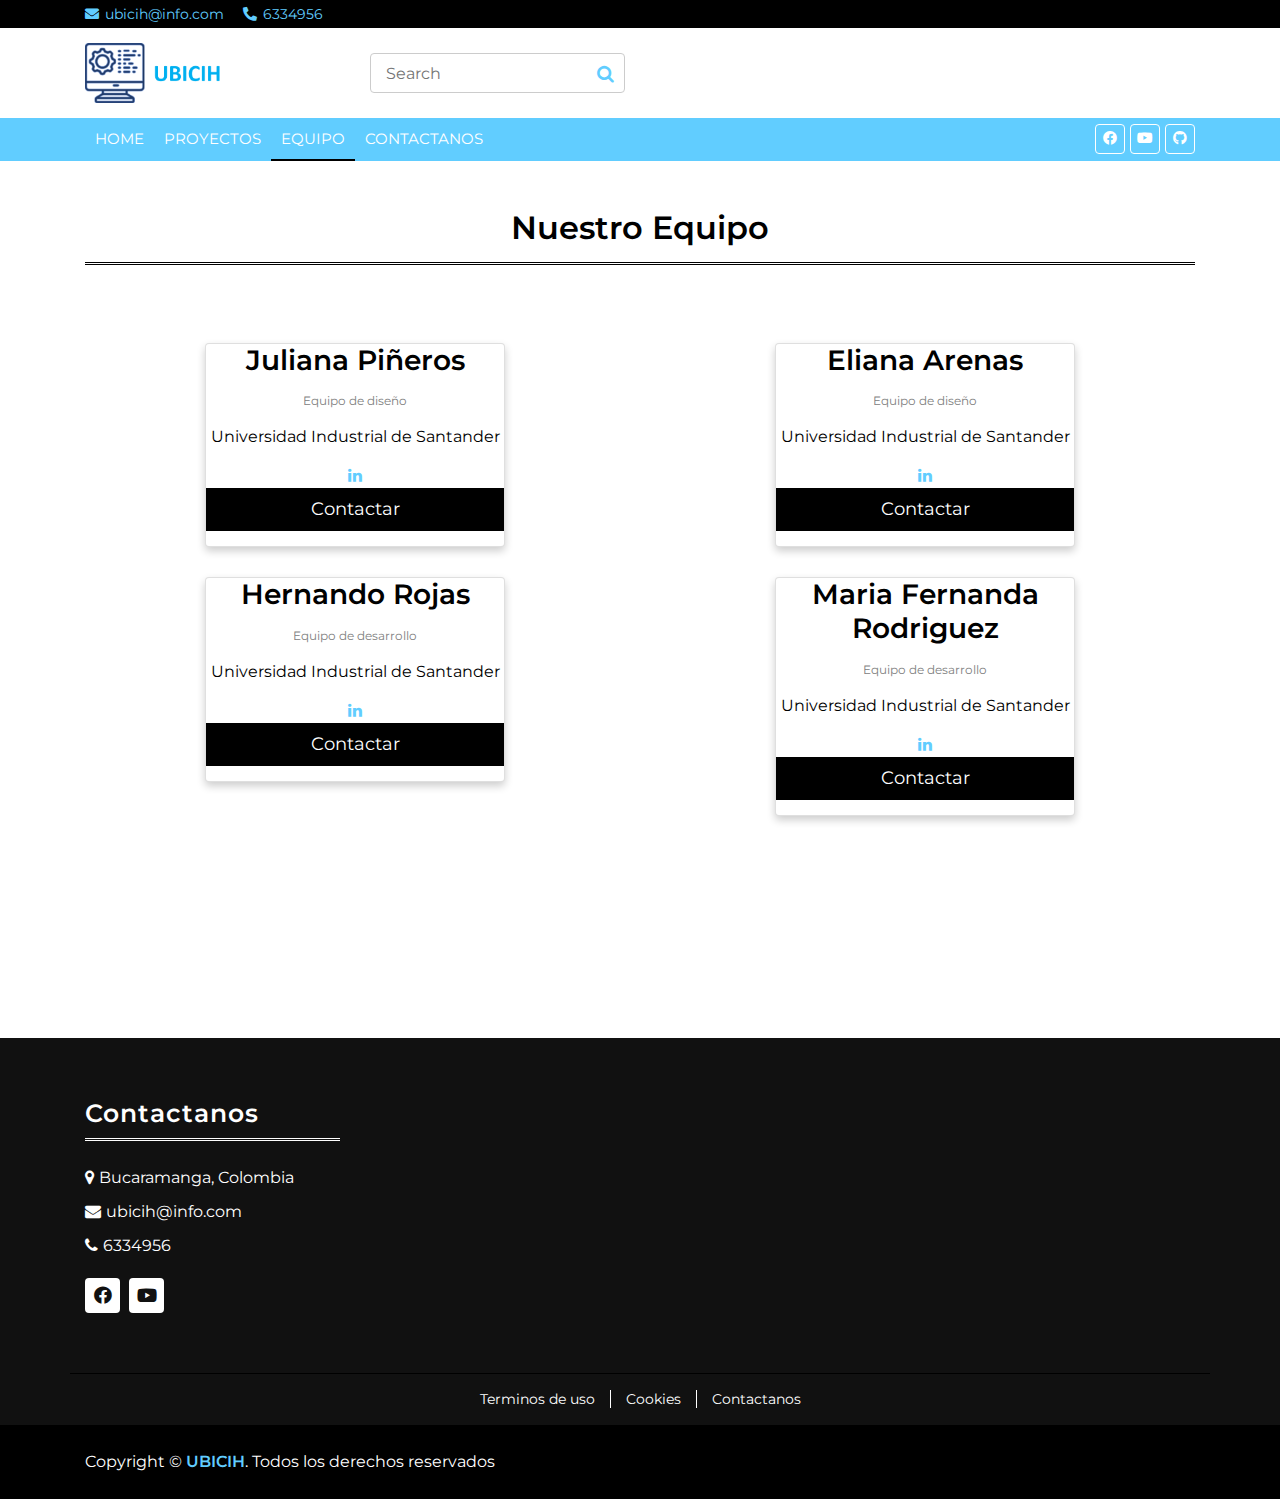
==== commit 82b4524c: "Actualizacion frame videoJuego" ====
--- a/equipo.html
+++ b/equipo.html
@@ -84,7 +84,8 @@
                     <div class="social ml-auto">
                         <a href=""><i class="fab fa-facebook-f"></i></a>
                         <a href=""><i class="fab fa-youtube"></i></a>
-                        <a href="https://elianaarenas.github.io/UBICIHWEB/" target="_blank"><i class="fab fa-github"></i></a>
+                        <a href="https://elianaarenas.github.io/UBICIHWEB/" target="_blank"><i
+                                class="fab fa-github"></i></a>
                     </div>
                 </div>
             </nav>
@@ -92,6 +93,7 @@
     </div>
     <!-- Nav Bar End -->
 
+    <!-- Start team -->
     <div class="cat-news">
         <div class="container">
             <div class="row">
@@ -104,7 +106,7 @@
                     <div class="row">
                         <div class="col-md-6">
                             <div class="card">
-                                <img src="img.jpg" alt="Juliana" style="width:100%">
+                              
                                 <h3>Juliana Piñeros</h3>
                                 <p class="titulo2">Equipo de diseño</p>
                                 <p>Universidad Industrial de Santander</p>
@@ -114,7 +116,7 @@
                         </div>
                         <div class="col-md-6">
                             <div class="card">
-                                <img src="img.jpg" alt="Eliana" style="width:100%">
+                              
                                 <h3>Eliana Arenas</h3>
                                 <p class="titulo2">Equipo de diseño</p>
                                 <p>Universidad Industrial de Santander</p>
@@ -130,7 +132,7 @@
                     <div class="row">
                         <div class="col-md-6">
                             <div class="card">
-                                <img src="img.jpg" alt="Hernando" style="width:100%">
+                                
                                 <h3>Hernando Rojas</h3>
                                 <p class="titulo2">Equipo de desarrollo</p>
                                 <p>Universidad Industrial de Santander</p>
@@ -140,7 +142,7 @@
                         </div>
                         <div class="col-md-6">
                             <div class="card">
-                                <img src="img.jpg" alt="Maria" style="width:100%">
+                            
                                 <h3>Maria Fernanda Rodriguez</h3>
                                 <p class="titulo2">Equipo de desarrollo</p>
                                 <p>Universidad Industrial de Santander</p>
@@ -153,9 +155,9 @@
             </div>
         </div>
     </div>
-
-
-    <!-- Category News Start-->
+    <!--End team-->
+
+
     <br><br><br><br> <br><br><br><br>
 
 
--- a/css/style.css
+++ b/css/style.css
@@ -1,1401 +1,1401 @@
-/**********************************/
-/********** General CSS ***********/
-/**********************************/
-body {
-    color: #000000;
-    font-family: 'Montserrat', sans-serif;
-    font-weight: 400;
-    background: #ffffff;
-}
-
-a {
-    color: #61cdff;
-    transition: 0.5s;
-}
-
-a:hover,
-a:active,
-a:focus {
-    color: #000000;
-    outline: none;
-    text-decoration: none;
-}
-
-p {
-    padding: 0;
-    margin: 0 0 15px 0;
-    color: #000000;
-}
-
-h1,
-h2,
-h3,
-h4,
-h5,
-h6 {
-    margin: 0 0 15px 0;
-    padding: 0;
-    color: #000000;
-    font-weight: 600;
-}
-.round{
-    border-radius: 50%;
-
-}
-.round:hover{
-    filter: blur(3px);
-    -webkit-filter: blur(3px);
-}
-.titulos:hover{
-    color:#FF6F61;
-}
-.card {
-    box-shadow: 0 4px 8px 0 rgba(0, 0, 0, 0.2);
-    max-width: 300px;
-    margin: auto;
-    text-align: center;
-  }
-  
-  .titulo2 {
-    color: grey;
-    font-size: 12px;
-  }
-  
-  button {
-    border: none;
-    outline: 0;
-    display: inline-block;
-    padding: 8px;
-    color: white;
-    background-color: #000;
-    text-align: center;
-    cursor: pointer;
-    width: 100%;
-    font-size: 18px;
-  }
-
-  
-  button:hover, a:hover {
-    opacity: 0.7;
-  }
-h4,
-h5,
-h6 {
-    font-weight: 400;
-}
-
-.back-to-top {
-    position: fixed;
-    display: none;
-    background: #61cdff;
-    color: #ffffff;
-    width: 35px;
-    height: 35px;
-    text-align: center;
-    line-height: 1;
-    font-size: 16px;
-    right: 15px;
-    bottom: 15px;
-    transition: background 0.5s;
-    border-radius: 4px;
-    z-index: 11;
-}
-
-.back-to-top:hover {
-    background: #000000;
-}
-
-.back-to-top i {
-    padding-top: 9px;
-    color: #ffffff;
-}
-
-
-/**********************************/
-/********* Form Input CSS *********/
-/**********************************/
-.form-control,
-.custom-select {
-    width: 100%;
-    height: 35px;
-    padding: 5px 15px;
-    color: #999999;
-    border: 1px solid #cccccc;
-    margin-bottom: 15px
-}
-
-.form-control:focus,
-.custom-select:focus {
-    box-shadow: none;
-    border-color: #61cdff;
-}
-
-.custom-radio,
-.custom-checkbox {
-    margin-bottom: 15px;
-}
-
-.custom-radio .custom-control-label::before,
-.custom-checkbox .custom-control-label::before {
-    border-color: #cccccc;
-}
-
-.custom-radio .custom-control-input:checked~.custom-control-label::before,
-.custom-checkbox .custom-control-input:checked~.custom-control-label::before {
-    color: #ffffff;
-    background: #61cdff;
-}
-
-button.btn {
-    color: #ffffff;
-    background: #000000;
-    border: 1px solid #000000;
-}
-
-button.btn:hover {
-    color: #ffffff;
-    background: #61cdff;
-    border-color: #61cdff;
-}
-
-
-/**********************************/
-/*********** Top Bar CSS **********/
-/**********************************/
-.top-bar {
-    padding: 2px 0;
-    background: #000000;
-}
-
-.top-bar .tb-contact p {
-    display: inline-block;
-    margin: 0;
-    color: #61cdff;
-    font-size: 14px;
-}
-
-.top-bar .tb-contact p i {
-    margin-right: 6px;
-}
-
-.top-bar .tb-contact p:first-child {
-    margin-right: 15px;
-}
-
-.top-bar .tb-menu {
-    font-size: 0;
-    text-align: right;
-}
-
-.top-bar .tb-menu a {
-    color:#61cdff;
-    font-size: 14px;
-    margin: 0 8px;
-}
-
-.top-bar .tb-menu a:hover {
-    color: #ffffff;
-}
-
-.top-bar .tb-menu a:last-child {
-    margin-right: 0;
-}
-
-.top-bar .tb-menu a::after {
-    position: absolute;
-    content: "/";
-    margin: 1px 0 0 6px;
-    color: #61cdff;
-    font-size: 14px;
-}
-
-.top-bar .tb-menu a:last-child::after {
-    display: none;
-}
-
-@media (max-width: 768px) {
-    .top-bar .tb-contact,
-    .top-bar .tb-menu {
-        text-align: center;
-    }
-}
-
-
-/**********************************/
-/*********** Brand CSS ************/
-/**********************************/
-.brand {
-    margin: 15px 0;
-    background: #ffffff;
-}
-
-.brand .b-logo {
-    text-align: left;
-    overflow: hidden;
-}
-
-.brand .b-logo a img {
-    max-width: 100%;
-    max-height: 60px;
-}
-
-.brand .b-ads {
-    overflow: hidden;
-}
-
-.brand .b-ads a img {
-    max-width: 100%;
-    max-height: 100%;
-}
-
-.brand .b-search {
-    width: 100%;
-}
-
-.brand .b-search input[type=text] {
-    width: 100%;
-    height: 40px;
-    padding: 0 15px;
-    color: #666666;
-    border: 1px solid #cccccc;
-    border-radius: 4px;
-}
-
-.brand .b-search input[type=text]:focus {
-    border-color: #61cdff;
-}
-
-.brand .b-search button {
-    position: absolute;
-    width: 40px;
-    height: 40px;
-    top: 0;
-    right: 15px;
-    border: none;
-    background: none;
-    color:#61cdff;
-    border-radius: 0 4px 4px 0;
-}
-
-.brand .b-search button:hover {
-    background:#61cdff;
-    color: #ffffff;
-}
-
-@media (min-width: 768px) {
-    .brand {
-        max-height: 90px;
-    }
-}
-
-@media (max-width: 767.98px) {
-    .brand .b-logo,
-    .brand .b-ads,
-    .brand .b-search {
-        text-align: center;
-        margin-bottom: 15px;
-    }
-    
-    .brand .b-search {
-        margin-bottom: 0;
-    }
-}
-
-
-/**********************************/
-/*********** Nav Bar CSS **********/
-/**********************************/
-.nav-bar {
-    position: relative;
-}
-
-.nav-bar.nav-sticky {
-    position: fixed;
-    top: 0;
-    width: 100%;
-    box-shadow: 0 2px 5px rgba(0, 0, 0, .3);
-    z-index: 999;
-}
-
-.nav-bar .navbar {
-    height: 100%;
-    padding: 0;
-}
-
-.navbar-dark .navbar-nav .nav-link,
-.navbar-dark .navbar-nav .nav-link:focus,
-.navbar-dark .navbar-nav .nav-link:hover,
-.navbar-dark .navbar-nav .nav-link.active {
-    padding: 10px 10px 8px 10px;
-    color: #ffffff;
-}
-
-.navbar-dark .navbar-nav .nav-link:hover,
-.navbar-dark .navbar-nav .nav-link.active {
-    border-bottom: 2px solid #000000;
-    transition: none;
-}
-
-.nav-bar .dropdown-menu {
-    margin-top: 0;
-    border: 0;
-    border-radius: 0;
-    background: #f8f9fa;
-}
-
-@media (min-width: 768px) {
-    .nav-bar,
-    .nav-bar .navbar {
-        background: #61cdff !important;
-    }
-    
-    .nav-bar .navbar-brand {
-        display: none;
-    }
-    
-    .nav-bar a.nav-link {
-        padding: 8px 15px;
-        font-size: 15px;
-        text-transform: uppercase;
-    }
-}
-
-@media (max-width: 768px) {   
-    .nav-bar,
-    .nav-bar .navbar {
-        padding: 3px 0;
-        background:#61cdff !important;
-    }
-    
-    .nav-bar a.nav-link {
-        padding: 5px;
-    }
-    
-    .nav-bar .dropdown-menu {
-        box-shadow: none;
-    }
-    
-    .nav-bar .social {
-        display: none;
-    }
-}
-
-.nav-bar .social {
-    font-size: 0;
-    overflow: hidden;
-}
-
-.nav-bar .social a {
-    display: inline-block;
-    margin-left: 5px;
-    width: 30px;
-    height: 30px;
-    padding: 3px 0;
-    text-align: center;
-    font-size: 14px;
-    background:#61cdff;
-    border: 1px solid #ffffff;
-    border-radius: 4px;
-}
-
-.nav-bar .social a:hover {
-    background: #ffffff;
-    border: 1px solid #ffffff;
-}
-
-.nav-bar .social a i {
-    color: #ffffff;
-}
-
-.nav-bar .social a:hover i {
-    color:#61cdff;
-}
-
-
-/**********************************/
-/********** Top News CSS **********/
-/**********************************/
-.top-news {
-    position: relative;
-    width: 100%;
-    padding: 30px 0 0 0;
-}
-
-.top-news .tn-img {
-    position: relative;
-    overflow: hidden;
-}
-
-.top-news .tn-img img {
-    width: 100%;
-}
-
-.top-news .tn-img:hover img {
-    filter: blur(3px);
-    -webkit-filter: blur(3px);
-}
-
-.top-news .tn-title {
-    position: absolute;
-    top: 0; 
-    right: 0;
-    bottom: 0; 
-    left: 0;
-    padding: 15px 10px 15px 20px;
-    background-image: linear-gradient(rgba(0, 0, 0, .0), rgba(0, 0, 0, .3), rgba(0, 0, 0, .9));
-    display: flex;
-    align-items: flex-end;
-}
-
-.top-news .tn-title a {
-    display: block;
-    width: 100%;
-    color: #ffffff;
-    font-size: 18px;
-    font-weight: 400;
-    transition: .3s;
-}
-
-.top-news .tn-left .tn-title a {
-    font-size: 30px;
-    font-weight: 600;
-}
-
-.top-news .tn-title a:hover {
-    color:#61cdff;
-}
-
-.top-news .tn-left {
-    margin-bottom: 30px;
-}
-
-.top-news .tn-right {
-    margin-bottom: 60px;
-    padding: 0 30px;
-}
-
-.top-news .tn-right .col-md-6 {
-    padding: 0;
-}
-
-.top-news .slick-prev,
-.top-news .slick-next {
-    width: 28px;
-    height: 28px;
-    z-index: 1;
-    transition: .5s;
-    color: #ffffff;
-    background: #000000;
-    border-radius: 4px;
-}
-
-.top-news .slick-prev {
-    left: 30px;
-}
-
-.top-news .slick-next {
-    right: 30px;
-}
-
-.top-news .slick-prev:hover,
-.top-news .slick-prev:focus,
-.top-news .slick-next:hover,
-.top-news .slick-next:focus {
-    color: #ffffff;
-    background:#61cdff;
-}
-
-.top-news .slick-prev::before,
-.top-news .slick-next::before {
-    font-family: "Font Awesome 5 Free";
-    font-size: 18px;
-    font-weight: 900;
-    color: #ffffff;
-}
-
-.top-news .slick-prev::before {
-    content: "\f104";
-}
-
-.top-news .slick-next::before {
-    content: "\f105";
-}
-
-
-/**********************************/
-/******* Category News CSS ********/
-/**********************************/
-.cat-news {
-    position: relative;
-    width: 100%;
-    padding: 0;
-}
-
-.cat-news .col-md-6 {
-    margin-bottom: 30px;
-}
-
-.cat-news h2 {
-    color: #000000;
-    margin-bottom: 30px;
-    padding-bottom: 15px;
-    border-bottom: 3px double #000000;
-}
-
-.cat-news .cn-img {
-    position: relative;
-    overflow: hidden;
-}
-
-.cat-news .cn-img img {
-    width: 100%;
-}
-
-.cat-news .cn-img:hover img {
-    filter: blur(3px);
-    -webkit-filter: blur(3px);
-}
-
-.cat-news .cn-title {
-    position: absolute;
-    top: 0; 
-    right: 0;
-    bottom: 0; 
-    left: 0;
-    padding: 15px 10px 15px 20px;
-    background-image: linear-gradient(rgba(0, 0, 0, .0), rgba(0, 0, 0, .3), rgba(0, 0, 0, .9));
-    display: flex;
-    align-items: flex-end;
-}
-
-.cat-news .cn-title a {
-    display: block;
-    width: 100%;
-    color: #ffffff;
-    font-size: 18px;
-    font-weight: 400;
-    transition: .3s;
-}
-
-.cat-news .cn-title a:hover {
-    color:#61cdff;
-}
-
-.cat-news .slick-prev,
-.cat-news .slick-next {
-    top: -62px;
-    width: 28px;
-    height: 28px;
-    z-index: 1;
-    transition: .5s;
-    color: #ffffff;
-    background: #000000;
-    border-radius: 4px;
-}
-
-.cat-news .slick-prev {
-    left: calc(100% - 85px);
-}
-
-.cat-news .slick-next {
-    right: 14px;
-}
-
-.cat-news .slick-prev:hover,
-.cat-news .slick-prev:focus,
-.cat-news .slick-next:hover,
-.cat-news .slick-next:focus {
-    color: #ffffff;
-    background: #FF6F61;
-}
-
-.cat-news .slick-prev::before,
-.cat-news .slick-next::before {
-    font-family: "Font Awesome 5 Free";
-    font-size: 18px;
-    font-weight: 900;
-    color: #ffffff;
-}
-
-.cat-news .slick-prev::before {
-    content: "\f104";
-}
-
-.cat-news .slick-next::before {
-    content: "\f105";
-}
-
-
-/**********************************/
-/********** Tab News CSS **********/
-/**********************************/
-.tab-news {
-    position: relative;
-}
-
-.tab-news .col-md-6 {
-    margin-bottom: 60px;
-}
-
-.tab-news .nav.nav-pills .nav-link {
-    color: #ffffff;
-    background: #000000;
-    border-radius: 0;
-}
-
-.tab-news .nav.nav-pills .nav-link:hover,
-.tab-news .nav.nav-pills .nav-link.active {
-    color: #ffffff;
-    background: #FF6F61;
-}
-
-.tab-news .tab-content {
-    padding: 30px 15px 15px 15px;
-    background: rgba(0, 0, 0, .05);
-}
-
-.tab-news .tn-news {
-    display: flex;
-    align-items: center;
-    margin-bottom: 15px;
-    background: #ffffff;
-}
-
-.tab-news .tn-img {
-    width: 150px;
-}
-
-.tab-news .tn-img img {
-    width: 150px;
-}
-
-.tab-news .tn-title {
-    padding: 10px 15px;
-}
-
-.tab-news .tn-title a {
-    color: #000000;
-    font-size: 18px;
-    font-weight: 400;
-    transition: all .3s;
-}
-
-.tab-news .tn-title a:hover {
-    color: #FF6F61;
-}
-
-
-
-/**********************************/
-/********** Main News CSS *********/
-/**********************************/
-.main-news {
-    position: relative;
-    width: 100%;
-    margin-bottom: 30px;
-}
-
-.main-news .col-md-4 {
-    margin-bottom: 30px;
-}
-
-.main-news .mn-img {
-    position: relative;
-    overflow: hidden;
-}
-
-.main-news .mn-img img {
-    width: 100%;
-}
-
-.main-news .mn-img:hover img {
-    filter: blur(3px);
-    -webkit-filter: blur(3px);
-}
-
-.main-news .mn-title {
-    position: absolute;
-    top: 0; 
-    right: 0;
-    bottom: 0; 
-    left: 0;
-    padding: 15px 10px 15px 20px;
-    background-image: linear-gradient(rgba(0, 0, 0, .0), rgba(0, 0, 0, .3), rgba(0, 0, 0, .9));
-    display: flex;
-    align-items: flex-end;
-}
-
-.main-news .mn-title a {
-    display: block;
-    width: 100%;
-    color: #ffffff;
-    font-size: 18px;
-    font-weight: 400;
-    transition: .3s;
-}
-
-.main-news .mn-title a:hover {
-    color: #FF6F61;
-}
-
-.main-news .mn-list {
-    margin-bottom: 30px;
-}
-
-.main-news .mn-list h2 {
-    color: #000000;
-    margin-bottom: 30px;
-    padding-bottom: 15px;
-    border-bottom: 3px double #000000;
-}
-
-.main-news .mn-list ul {
-    margin: 0;
-    padding: 0;
-    list-style: none;
-}
-
-.main-news .mn-list ul li {
-    margin: 0 0 12px 22px; 
-}
-
-.main-news .mn-list ul li:last-child {
-    margin-bottom: 0; 
-}
-
-.main-news .mn-list ul li a {
-    color: #000000;
-    display: block;
-    line-height: 23px;
-}
-
-.main-news .mn-list ul li::before {
-    position: absolute;
-    content: '\f061';
-    font-family: 'Font Awesome 5 Free';
-    font-weight: 900;
-    color: #000000;
-    left: 1px;
-}
-
-.main-news .mn-list ul li a:hover {
-    color: #FF6F61;
-}
-
-
-/**********************************/
-/********* Breadcrumb CSS *********/
-/**********************************/
-.breadcrumb-wrap {
-    position: relative;
-    width: 100%;
-    background: #ffffff;
-}
-
-.breadcrumb-wrap .breadcrumb {
-    margin: 25px 0 0 0;
-    padding: 0;
-    background: none;
-}
-
-.breadcrumb-wrap .breadcrumb .breadcrumb-item + .breadcrumb-item::before {
-    color: #353535;
-}
-
-.breadcrumb-wrap .breadcrumb .breadcrumb-item.active {
-    color: #353535;
-}
-
-
-/**********************************/
-/********* Single News CSS ********/
-/**********************************/
-.single-news {
-    position: relative;
-    width: 100%;
-    padding: 25px 0 0 0;
-    margin-bottom: 15px;
-}
-
-.single-news .sn-img {
-    position: relative;
-    overflow: hidden;
-}
-
-.single-news .sn-img img {
-    width: 100%;
-}
-
-.single-news .sn-content {
-    position: relative;
-    width: 100%;
-    padding: 30px 0;
-}
-
-.single-news .sn-content h1.sn-title {
-    display: block;
-    width: 100%;
-    color: #000000;
-}
-
-.single-news .sn-related {
-    margin-bottom: 45px;
-}
-
-.single-news .sn-related h2 {
-    color: #000000;
-    margin-bottom: 30px;
-    padding-bottom: 15px;
-    border-bottom: 3px double #000000;
-}
-
-.single-news .sn-slider .sn-img {
-    position: relative;
-    overflow: hidden;
-}
-
-.single-news .sn-slider .sn-img img {
-    width: 100%;
-}
-
-.single-news .sn-slider .sn-img:hover img {
-    filter: blur(3px);
-    -webkit-filter: blur(3px);
-}
-
-.single-news .sn-slider .sn-title {
-    position: absolute;
-    top: 0; 
-    right: 0;
-    bottom: 0; 
-    left: 0;
-    padding: 15px 10px 15px 20px;
-    background-image: linear-gradient(rgba(0, 0, 0, .0), rgba(0, 0, 0, .3), rgba(0, 0, 0, .9));
-    display: flex;
-    align-items: flex-end;
-}
-
-.single-news .sn-slider .sn-title a {
-    display: block;
-    width: 100%;
-    color: #ffffff;
-    font-size: 18px;
-    font-weight: 400;
-    transition: .3s;
-}
-
-.single-news .sn-slider .sn-title a:hover {
-    color: #FF6F61;
-}
-
-.single-news .sn-slider .slick-prev,
-.single-news .sn-slider .slick-next {
-    top: -62px;
-    width: 28px;
-    height: 28px;
-    z-index: 1;
-    transition: .5s;
-    color: #ffffff;
-    background: #000000;
-    border-radius: 4px;
-}
-
-.single-news .sn-slider .slick-prev {
-    left: calc(100% - 85px);
-}
-
-.single-news .sn-slider .slick-next {
-    right: 14px;
-}
-
-.single-news .sn-slider .slick-prev:hover,
-.single-news .sn-slider .slick-prev:focus,
-.single-news .sn-slider .slick-next:hover,
-.single-news .sn-slider .slick-next:focus {
-    color: #ffffff;
-    background: #FF6F61;
-}
-
-.single-news .sn-slider .slick-prev::before,
-.single-news .sn-slider .slick-next::before {
-    font-family: "Font Awesome 5 Free";
-    font-size: 18px;
-    font-weight: 900;
-    color: #ffffff;
-}
-
-.single-news .sn-slider .slick-prev::before {
-    content: "\f104";
-}
-
-.single-news .sn-slider .slick-next::before {
-    content: "\f105";
-}
-
-
-/**********************************/
-/*********** Sidebar CSS **********/
-/**********************************/
-.sidebar {
-    position: relative;
-    width: 100%;
-}
-
-.sidebar .sidebar-widget {
-    position: relative;
-    width: 100%;
-    margin-bottom: 45px;
-}
-
-.sidebar .sidebar-widget h2.sw-title {
-    color: #000000;
-    margin-bottom: 30px;
-    padding-bottom: 15px;
-    border-bottom: 3px double #000000;
-}
-
-.sidebar .sidebar-widget .news-list {
-    position: relative;
-    margin-bottom: 30px;
-}
-
-.sidebar .news-list .nl-item {
-    display: flex;
-    align-items: center;
-    margin-bottom: 15px;
-}
-
-.sidebar .news-list .nl-item .nl-img {
-    width: 100px;
-}
-
-.sidebar .news-list .nl-item .nl-img img {
-    width: 100px;
-}
-
-.sidebar .news-list .nl-item .nl-title {
-    padding-left: 15px;
-}
-
-.sidebar .news-list .nl-item .nl-title a {
-    color: #000000;
-    font-size: 16px;
-    font-weight: 400;
-    transition: all .3s;
-}
-
-.sidebar .news-list .nl-item .nl-title a:hover {
-    color: #FF6F61;
-}
-
-.sidebar .sidebar-widget .tab-news {
-    position: relative;
-    margin-bottom: 30px;
-}
-
-.sidebar .tab-news .nav.nav-pills .nav-link {
-    color: #ffffff;
-    background: #000000;
-    border-radius: 0;
-}
-
-.sidebar .tab-news .nav.nav-pills .nav-link:hover,
-.sidebar .tab-news .nav.nav-pills .nav-link.active {
-    color: #ffffff;
-    background: #FF6F61;
-}
-
-.sidebar .tab-news .tab-content {
-    padding: 15px 0 0 0;
-    background: transparent;
-}
-
-.sidebar .tab-news .tab-content .container {
-    padding: 0;
-}
-
-.sidebar .tab-news .tn-news {
-    display: flex;
-    align-items: center;
-    margin-bottom: 15px;
-}
-
-.sidebar .tab-news .tn-img {
-    width: 100px;
-}
-
-.sidebar .tab-news .tn-img img {
-    width: 100px;
-}
-
-.sidebar .tab-news .tn-title {
-    padding: 0 0 0 15px;
-}
-
-.sidebar .tab-news .tn-title a {
-    color: #000000;
-    font-size: 16px;
-    font-weight: 400;
-    transition: all .3s;
-}
-
-.sidebar .tab-news .tn-title a:hover {
-    color: #FF6F61;
-}
-
-.sidebar .sidebar-widget .category {
-    position: relative;
-}
-
-.sidebar .category ul {
-    margin: 0;
-    padding: 0;
-    list-style: none;
-}
-
-.sidebar .category ul li {
-    margin: 0 0 12px 22px; 
-}
-
-.sidebar .category ul li:last-child {
-    margin-bottom: 0; 
-}
-
-.sidebar .category ul li a {
-    display: inline-block;
-    color: #000000;
-    line-height: 23px;
-}
-
-.sidebar .category ul li a:hover {
-    color: #FF6F61;
-}
-
-.sidebar .category ul li::before {
-    position: absolute;
-    content: '\f061';
-    font-family: 'Font Awesome 5 Free';
-    font-weight: 900;
-    color: #000000;
-    left: 1px;
-}
-
-.sidebar .category ul li span {
-    display: inline-block;
-    float: right;
-}
-
-.sidebar .sidebar-widget .tags {
-    position: relative;
-}
-
-.sidebar .sidebar-widget .tags a {
-    display: inline-block;
-    margin-bottom: 5px;
-    padding: 5px 10px;
-    color: #000000;
-    background: #ffffff;
-    border: 1px solid #000000;
-    border-radius: 4px;
-}
-
-.sidebar .sidebar-widget .tags a:hover {
-    color: #ffffff;
-    background: #FF6F61;
-    border: 1px solid #FF6F61;
-}
-
-.sidebar .sidebar-widget .image a {
-    display: block;
-    width: 100%;
-    overflow: hidden;
-}
-
-.sidebar .sidebar-widget .image img {
-    max-width: 100%;
-    transition: .3s;
-}
-
-.sidebar .sidebar-widget .image img:hover {
-    transform: scale(1.1);
-    filter: blur(3px);
-    -webkit-filter: blur(3px);
-}
-
-
-/**********************************/
-/********** Contact CSS ***********/
-/**********************************/
-.contact {
-    position: relative;
-    padding: 25px 0 15px 0;
-}
-
-.contact .contact-form,
-.contact .contact-info {
-    margin-bottom: 45px;
-}
-
-.contact .contact-info h4 {
-    margin-bottom: 10px;
-    font-size: 16px;
-    font-weight: 400;
-}
-
-.contact .contact-info h4 i {
-    color: #000000;
-    margin-right: 5px;
-}
-
-.contact .social {
-    position: relative;
-    width: 100%;
-}
-
-.contact .social a {
-    display: inline-block;
-    margin: 10px 10px 0 0;
-    width: 40px;
-    height: 40px;
-    padding: 7px 0;
-    text-align: center;
-    font-size: 18px;
-    border: 1px solid #000000;
-    border-radius: 4px;
-}
-
-.contact .social a i {
-    color: #000000;
-}
-
-.contact .social a:hover {
-    background: #FF6F61;
-    border-color: #FF6F61;
-}
-
-.contact .social a:hover i {
-    color: #ffffff;
-}
-
-
-/**********************************/
-/********** Footer CSS ************/
-/**********************************/
-.footer {
-    position: relative;
-    padding: 60px 0 0 0;
-    background: #111111;
-}
-
-.footer .footer-widget {
-    position: relative;
-    width: 100%;
-    margin-bottom: 60px;
-}
-
-.footer .footer-widget .title {
-    color: #ffffff;
-    font-size: 25px;
-    letter-spacing: 1px;
-    padding-bottom: 10px;
-    margin-bottom: 25px;
-    border-bottom: 3px double #ffffff;
-}
-
-.footer .footer-widget p {
-    color: #ffffff;
-}
-
-.footer .footer-widget ul {
-    margin: 0;
-    padding: 0;
-    list-style: none;
-}
-
-.footer .footer-widget ul li {
-    margin-bottom: 12px; 
-}
-
-.footer .footer-widget ul li:last-child {
-    margin-bottom: 0; 
-}
-
-.footer .footer-widget ul li a {
-    color: #ffffff;
-    white-space: nowrap;
-    display: block;
-    line-height: 23px;
-}
-
-.footer .footer-widget ul li a::before {
-    content: '\f061';
-    font-family: 'Font Awesome 5 Free';
-    font-weight: 900;
-    padding-right: 5px;
-}
-
-.footer .footer-widget ul li a:hover {
-    padding-left: 10px;
-    color: #FF6F61;
-}
-
-.footer .contact-info p {
-    margin-bottom: 10px;
-    color: #ffffff;
-    font-size: 16px;
-}
-
-.footer .contact-info p i {
-    color: #ffffff;
-    margin-right: 5px;
-}
-
-.footer .social {
-    position: relative;
-    width: 100%;
-}
-
-.footer .social a {
-    display: inline-block;
-    margin: 10px 5px 0 0;
-    width: 35px;
-    height: 35px;
-    padding: 5px 0;
-    text-align: center;
-    font-size: 18px;
-    background: #ffffff;
-    border-radius: 4px;
-}
-
-.footer .social a i {
-    color: #111111;
-}
-
-.footer .social a:hover {
-    background: #FF6F61;
-}
-
-.footer .social a:hover i {
-    color: #ffffff;
-}
-
-.footer .newsletter {
-    position: relative;
-    width: 100%;
-}
-
-.footer .newsletter form {
-    position: relative;
-    width: 100%;
-}
-
-.footer .newsletter input {
-    width: 100%;
-    height: 35px;
-    padding: 0 15px;
-    border: 1px solid #ffffff;
-    border-radius: 4px;
-}
-
-.footer .newsletter .btn {
-    position: absolute;
-    width: 80px;
-    height: 35px;
-    top: 0;
-    right: 0;
-    padding: 0 15px;
-    border: none;
-    background: #111111;
-    color: #ffffff;
-    font-size: 14px;
-    border: 1px solid #ffffff;
-    border-radius: 0 4px 4px 0;
-}
-
-.footer .newsletter .btn:hover {
-    background: #FF6F61;
-}
-
-.footer .newsletter input:focus,
-.footer .newsletter .btn:focus {
-    box-shadow: none;
-}
-
-
-/**********************************/
-/******** Footer Menu CSS *********/
-/**********************************/
-.footer-menu {
-    position: relative;
-    background: #111111;
-}
-
-.footer-menu .container {
-    padding: 15px 0;
-    border-top: 1px solid #000000;
-}
-
-.footer-menu .f-menu {
-    font-size: 0;
-    text-align: center;
-}
-
-.footer-menu .f-menu a {
-    color: #ffffff;
-    font-size: 14px;
-    margin-right: 15px;
-    padding-right: 15px;
-    border-right: 1px solid #ffffff;
-}
-
-.footer-menu .f-menu a:hover {
-    color: #FF6F61;
-}
-
-.footer-menu .f-menu a:last-child {
-    margin-right: 0;
-    padding-right: 0;
-    border-right: none;
-}
-
-
-/**********************************/
-/******** Footer Bottom CSS *******/
-/**********************************/
-.footer-bottom {
-    position: relative;
-    padding: 25px 0;
-    background: #000000;
-}
-
-.footer-bottom .copyright {
-    text-align: left;
-}
-
-.footer-bottom .template-by {
-    text-align: right;
-}
-
-.footer-bottom .copyright p,
-.footer-bottom .template-by p {
-    color: #ffffff;
-    font-weight: 400;
-    margin: 0;
-}
-
-.footer-bottom .copyright p a,
-.footer-bottom .template-by p a {
-    font-weight: 600;
-}
-
-.footer-bottom .copyright p a:hover,
-.footer-bottom .template-by p a:hover {
-    color: #ffffff;
-}
-
-@media (max-width: 768.98px) {
-    .footer-bottom .copyright,
-    .footer-bottom .template-by {
-        text-align: center; 
-    } 
+/**********************************/
+/********** General CSS ***********/
+/**********************************/
+body {
+    color: #000000;
+    font-family: 'Montserrat', sans-serif;
+    font-weight: 400;
+    background: #ffffff;
+}
+
+a {
+    color: #61cdff;
+    transition: 0.5s;
+}
+
+a:hover,
+a:active,
+a:focus {
+    color: #000000;
+    outline: none;
+    text-decoration: none;
+}
+
+p {
+    padding: 0;
+    margin: 0 0 15px 0;
+    color: #000000;
+}
+
+h1,
+h2,
+h3,
+h4,
+h5,
+h6 {
+    margin: 0 0 15px 0;
+    padding: 0;
+    color: #000000;
+    font-weight: 600;
+}
+.round{
+    border-radius: 50%;
+
+}
+.round:hover{
+    filter: blur(3px);
+    -webkit-filter: blur(3px);
+}
+.titulos:hover{
+    color:#FF6F61;
+}
+.card {
+    box-shadow: 0 4px 8px 0 rgba(0, 0, 0, 0.2);
+    max-width: 300px;
+    margin: auto;
+    text-align: center;
+  }
+  
+  .titulo2 {
+    color: grey;
+    font-size: 12px;
+  }
+  
+  button {
+    border: none;
+    outline: 0;
+    display: inline-block;
+    padding: 8px;
+    color: white;
+    background-color: #000;
+    text-align: center;
+    cursor: pointer;
+    width: 100%;
+    font-size: 18px;
+  }
+
+  
+  button:hover, a:hover {
+    opacity: 0.7;
+  }
+h4,
+h5,
+h6 {
+    font-weight: 400;
+}
+
+.back-to-top {
+    position: fixed;
+    display: none;
+    background: #61cdff;
+    color: #ffffff;
+    width: 35px;
+    height: 35px;
+    text-align: center;
+    line-height: 1;
+    font-size: 16px;
+    right: 15px;
+    bottom: 15px;
+    transition: background 0.5s;
+    border-radius: 4px;
+    z-index: 11;
+}
+
+.back-to-top:hover {
+    background: #000000;
+}
+
+.back-to-top i {
+    padding-top: 9px;
+    color: #ffffff;
+}
+
+
+/**********************************/
+/********* Form Input CSS *********/
+/**********************************/
+.form-control,
+.custom-select {
+    width: 100%;
+    height: 35px;
+    padding: 5px 15px;
+    color: #999999;
+    border: 1px solid #cccccc;
+    margin-bottom: 15px
+}
+
+.form-control:focus,
+.custom-select:focus {
+    box-shadow: none;
+    border-color: #61cdff;
+}
+
+.custom-radio,
+.custom-checkbox {
+    margin-bottom: 15px;
+}
+
+.custom-radio .custom-control-label::before,
+.custom-checkbox .custom-control-label::before {
+    border-color: #cccccc;
+}
+
+.custom-radio .custom-control-input:checked~.custom-control-label::before,
+.custom-checkbox .custom-control-input:checked~.custom-control-label::before {
+    color: #ffffff;
+    background: #61cdff;
+}
+
+button.btn {
+    color: #ffffff;
+    background: #000000;
+    border: 1px solid #000000;
+}
+
+button.btn:hover {
+    color: #ffffff;
+    background: #61cdff;
+    border-color: #61cdff;
+}
+
+
+/**********************************/
+/*********** Top Bar CSS **********/
+/**********************************/
+.top-bar {
+    padding: 2px 0;
+    background: #000000;
+}
+
+.top-bar .tb-contact p {
+    display: inline-block;
+    margin: 0;
+    color: #61cdff;
+    font-size: 14px;
+}
+
+.top-bar .tb-contact p i {
+    margin-right: 6px;
+}
+
+.top-bar .tb-contact p:first-child {
+    margin-right: 15px;
+}
+
+.top-bar .tb-menu {
+    font-size: 0;
+    text-align: right;
+}
+
+.top-bar .tb-menu a {
+    color:#61cdff;
+    font-size: 14px;
+    margin: 0 8px;
+}
+
+.top-bar .tb-menu a:hover {
+    color: #ffffff;
+}
+
+.top-bar .tb-menu a:last-child {
+    margin-right: 0;
+}
+
+.top-bar .tb-menu a::after {
+    position: absolute;
+    content: "/";
+    margin: 1px 0 0 6px;
+    color: #61cdff;
+    font-size: 14px;
+}
+
+.top-bar .tb-menu a:last-child::after {
+    display: none;
+}
+
+@media (max-width: 768px) {
+    .top-bar .tb-contact,
+    .top-bar .tb-menu {
+        text-align: center;
+    }
+}
+
+
+/**********************************/
+/*********** Brand CSS ************/
+/**********************************/
+.brand {
+    margin: 15px 0;
+    background: #ffffff;
+}
+
+.brand .b-logo {
+    text-align: left;
+    overflow: hidden;
+}
+
+.brand .b-logo a img {
+    max-width: 100%;
+    max-height: 60px;
+}
+
+.brand .b-ads {
+    overflow: hidden;
+}
+
+.brand .b-ads a img {
+    max-width: 100%;
+    max-height: 100%;
+}
+
+.brand .b-search {
+    width: 100%;
+}
+
+.brand .b-search input[type=text] {
+    width: 100%;
+    height: 40px;
+    padding: 0 15px;
+    color: #666666;
+    border: 1px solid #cccccc;
+    border-radius: 4px;
+}
+
+.brand .b-search input[type=text]:focus {
+    border-color: #61cdff;
+}
+
+.brand .b-search button {
+    position: absolute;
+    width: 40px;
+    height: 40px;
+    top: 0;
+    right: 15px;
+    border: none;
+    background: none;
+    color:#61cdff;
+    border-radius: 0 4px 4px 0;
+}
+
+.brand .b-search button:hover {
+    background:#61cdff;
+    color: #ffffff;
+}
+
+@media (min-width: 768px) {
+    .brand {
+        max-height: 90px;
+    }
+}
+
+@media (max-width: 767.98px) {
+    .brand .b-logo,
+    .brand .b-ads,
+    .brand .b-search {
+        text-align: center;
+        margin-bottom: 15px;
+    }
+    
+    .brand .b-search {
+        margin-bottom: 0;
+    }
+}
+
+
+/**********************************/
+/*********** Nav Bar CSS **********/
+/**********************************/
+.nav-bar {
+    position: relative;
+}
+
+.nav-bar.nav-sticky {
+    position: fixed;
+    top: 0;
+    width: 100%;
+    box-shadow: 0 2px 5px rgba(0, 0, 0, .3);
+    z-index: 999;
+}
+
+.nav-bar .navbar {
+    height: 100%;
+    padding: 0;
+}
+
+.navbar-dark .navbar-nav .nav-link,
+.navbar-dark .navbar-nav .nav-link:focus,
+.navbar-dark .navbar-nav .nav-link:hover,
+.navbar-dark .navbar-nav .nav-link.active {
+    padding: 10px 10px 8px 10px;
+    color: #ffffff;
+}
+
+.navbar-dark .navbar-nav .nav-link:hover,
+.navbar-dark .navbar-nav .nav-link.active {
+    border-bottom: 2px solid #000000;
+    transition: none;
+}
+
+.nav-bar .dropdown-menu {
+    margin-top: 0;
+    border: 0;
+    border-radius: 0;
+    background: #f8f9fa;
+}
+
+@media (min-width: 768px) {
+    .nav-bar,
+    .nav-bar .navbar {
+        background: #61cdff !important;
+    }
+    
+    .nav-bar .navbar-brand {
+        display: none;
+    }
+    
+    .nav-bar a.nav-link {
+        padding: 8px 15px;
+        font-size: 15px;
+        text-transform: uppercase;
+    }
+}
+
+@media (max-width: 768px) {   
+    .nav-bar,
+    .nav-bar .navbar {
+        padding: 3px 0;
+        background:#61cdff !important;
+    }
+    
+    .nav-bar a.nav-link {
+        padding: 5px;
+    }
+    
+    .nav-bar .dropdown-menu {
+        box-shadow: none;
+    }
+    
+    .nav-bar .social {
+        display: none;
+    }
+}
+
+.nav-bar .social {
+    font-size: 0;
+    overflow: hidden;
+}
+
+.nav-bar .social a {
+    display: inline-block;
+    margin-left: 5px;
+    width: 30px;
+    height: 30px;
+    padding: 3px 0;
+    text-align: center;
+    font-size: 14px;
+    background:#61cdff;
+    border: 1px solid #ffffff;
+    border-radius: 4px;
+}
+
+.nav-bar .social a:hover {
+    background: #ffffff;
+    border: 1px solid #ffffff;
+}
+
+.nav-bar .social a i {
+    color: #ffffff;
+}
+
+.nav-bar .social a:hover i {
+    color:#61cdff;
+}
+
+
+/**********************************/
+/********** Top News CSS **********/
+/**********************************/
+.top-news {
+    position: relative;
+    width: 100%;
+    padding: 30px 0 0 0;
+}
+
+.top-news .tn-img {
+    position: relative;
+    overflow: hidden;
+}
+
+.top-news .tn-img img {
+    width: 100%;
+}
+
+.top-news .tn-img:hover img {
+    filter: blur(3px);
+    -webkit-filter: blur(3px);
+}
+
+.top-news .tn-title {
+    position: absolute;
+    top: 0; 
+    right: 0;
+    bottom: 0; 
+    left: 0;
+    padding: 15px 10px 15px 20px;
+    background-image: linear-gradient(rgba(0, 0, 0, .0), rgba(0, 0, 0, .3), rgba(0, 0, 0, .9));
+    display: flex;
+    align-items: flex-end;
+}
+
+.top-news .tn-title a {
+    display: block;
+    width: 100%;
+    color: #ffffff;
+    font-size: 18px;
+    font-weight: 400;
+    transition: .3s;
+}
+
+.top-news .tn-left .tn-title a {
+    font-size: 30px;
+    font-weight: 600;
+}
+
+.top-news .tn-title a:hover {
+    color:#61cdff;
+}
+
+.top-news .tn-left {
+    margin-bottom: 30px;
+}
+
+.top-news .tn-right {
+    margin-bottom: 60px;
+    padding: 0 30px;
+}
+
+.top-news .tn-right .col-md-6 {
+    padding: 0;
+}
+
+.top-news .slick-prev,
+.top-news .slick-next {
+    width: 28px;
+    height: 28px;
+    z-index: 1;
+    transition: .5s;
+    color: #ffffff;
+    background: #000000;
+    border-radius: 4px;
+}
+
+.top-news .slick-prev {
+    left: 30px;
+}
+
+.top-news .slick-next {
+    right: 30px;
+}
+
+.top-news .slick-prev:hover,
+.top-news .slick-prev:focus,
+.top-news .slick-next:hover,
+.top-news .slick-next:focus {
+    color: #ffffff;
+    background:#61cdff;
+}
+
+.top-news .slick-prev::before,
+.top-news .slick-next::before {
+    font-family: "Font Awesome 5 Free";
+    font-size: 18px;
+    font-weight: 900;
+    color: #ffffff;
+}
+
+.top-news .slick-prev::before {
+    content: "\f104";
+}
+
+.top-news .slick-next::before {
+    content: "\f105";
+}
+
+
+/**********************************/
+/******* Category News CSS ********/
+/**********************************/
+.cat-news {
+    position: relative;
+    width: 100%;
+    padding: 0;
+}
+
+.cat-news .col-md-6 {
+    margin-bottom: 30px;
+}
+
+.cat-news h2 {
+    color: #000000;
+    margin-bottom: 30px;
+    padding-bottom: 15px;
+    border-bottom: 3px double #000000;
+}
+
+.cat-news .cn-img {
+    position: relative;
+    overflow: hidden;
+}
+
+.cat-news .cn-img img {
+    width: 100%;
+}
+
+.cat-news .cn-img:hover img {
+    filter: blur(3px);
+    -webkit-filter: blur(3px);
+}
+
+.cat-news .cn-title {
+    position: absolute;
+    top: 0; 
+    right: 0;
+    bottom: 0; 
+    left: 0;
+    padding: 15px 10px 15px 20px;
+    background-image: linear-gradient(rgba(0, 0, 0, .0), rgba(0, 0, 0, .3), rgba(0, 0, 0, .9));
+    display: flex;
+    align-items: flex-end;
+}
+
+.cat-news .cn-title a {
+    display: block;
+    width: 100%;
+    color: #ffffff;
+    font-size: 18px;
+    font-weight: 400;
+    transition: .3s;
+}
+
+.cat-news .cn-title a:hover {
+    color:#61cdff;
+}
+
+.cat-news .slick-prev,
+.cat-news .slick-next {
+    top: -62px;
+    width: 28px;
+    height: 28px;
+    z-index: 1;
+    transition: .5s;
+    color: #ffffff;
+    background: #000000;
+    border-radius: 4px;
+}
+
+.cat-news .slick-prev {
+    left: calc(100% - 85px);
+}
+
+.cat-news .slick-next {
+    right: 14px;
+}
+
+.cat-news .slick-prev:hover,
+.cat-news .slick-prev:focus,
+.cat-news .slick-next:hover,
+.cat-news .slick-next:focus {
+    color: #ffffff;
+    background: #FF6F61;
+}
+
+.cat-news .slick-prev::before,
+.cat-news .slick-next::before {
+    font-family: "Font Awesome 5 Free";
+    font-size: 18px;
+    font-weight: 900;
+    color: #ffffff;
+}
+
+.cat-news .slick-prev::before {
+    content: "\f104";
+}
+
+.cat-news .slick-next::before {
+    content: "\f105";
+}
+
+
+/**********************************/
+/********** Tab News CSS **********/
+/**********************************/
+.tab-news {
+    position: relative;
+}
+
+.tab-news .col-md-6 {
+    margin-bottom: 60px;
+}
+
+.tab-news .nav.nav-pills .nav-link {
+    color: #ffffff;
+    background: #000000;
+    border-radius: 0;
+}
+
+.tab-news .nav.nav-pills .nav-link:hover,
+.tab-news .nav.nav-pills .nav-link.active {
+    color: #ffffff;
+    background: #FF6F61;
+}
+
+.tab-news .tab-content {
+    padding: 30px 15px 15px 15px;
+    background: rgba(0, 0, 0, .05);
+}
+
+.tab-news .tn-news {
+    display: flex;
+    align-items: center;
+    margin-bottom: 15px;
+    background: #ffffff;
+}
+
+.tab-news .tn-img {
+    width: 150px;
+}
+
+.tab-news .tn-img img {
+    width: 150px;
+}
+
+.tab-news .tn-title {
+    padding: 10px 15px;
+}
+
+.tab-news .tn-title a {
+    color: #000000;
+    font-size: 18px;
+    font-weight: 400;
+    transition: all .3s;
+}
+
+.tab-news .tn-title a:hover {
+    color: #FF6F61;
+}
+
+
+
+/**********************************/
+/********** Main News CSS *********/
+/**********************************/
+.main-news {
+    position: relative;
+    width: 100%;
+    margin-bottom: 30px;
+}
+
+.main-news .col-md-4 {
+    margin-bottom: 30px;
+}
+
+.main-news .mn-img {
+    position: relative;
+    overflow: hidden;
+}
+
+.main-news .mn-img img {
+    width: 100%;
+}
+
+.main-news .mn-img:hover img {
+    filter: blur(3px);
+    -webkit-filter: blur(3px);
+}
+
+.main-news .mn-title {
+    position: absolute;
+    top: 0; 
+    right: 0;
+    bottom: 0; 
+    left: 0;
+    padding: 15px 10px 15px 20px;
+    background-image: linear-gradient(rgba(0, 0, 0, .0), rgba(0, 0, 0, .3), rgba(0, 0, 0, .9));
+    display: flex;
+    align-items: flex-end;
+}
+
+.main-news .mn-title a {
+    display: block;
+    width: 100%;
+    color: #ffffff;
+    font-size: 18px;
+    font-weight: 400;
+    transition: .3s;
+}
+
+.main-news .mn-title a:hover {
+    color: #FF6F61;
+}
+
+.main-news .mn-list {
+    margin-bottom: 30px;
+}
+
+.main-news .mn-list h2 {
+    color: #000000;
+    margin-bottom: 30px;
+    padding-bottom: 15px;
+    border-bottom: 3px double #000000;
+}
+
+.main-news .mn-list ul {
+    margin: 0;
+    padding: 0;
+    list-style: none;
+}
+
+.main-news .mn-list ul li {
+    margin: 0 0 12px 22px; 
+}
+
+.main-news .mn-list ul li:last-child {
+    margin-bottom: 0; 
+}
+
+.main-news .mn-list ul li a {
+    color: #000000;
+    display: block;
+    line-height: 23px;
+}
+
+.main-news .mn-list ul li::before {
+    position: absolute;
+    content: '\f061';
+    font-family: 'Font Awesome 5 Free';
+    font-weight: 900;
+    color: #000000;
+    left: 1px;
+}
+
+.main-news .mn-list ul li a:hover {
+    color: #FF6F61;
+}
+
+
+/**********************************/
+/********* Breadcrumb CSS *********/
+/**********************************/
+.breadcrumb-wrap {
+    position: relative;
+    width: 100%;
+    background: #ffffff;
+}
+
+.breadcrumb-wrap .breadcrumb {
+    margin: 25px 0 0 0;
+    padding: 0;
+    background: none;
+}
+
+.breadcrumb-wrap .breadcrumb .breadcrumb-item + .breadcrumb-item::before {
+    color: #353535;
+}
+
+.breadcrumb-wrap .breadcrumb .breadcrumb-item.active {
+    color: #353535;
+}
+
+
+/**********************************/
+/********* Single News CSS ********/
+/**********************************/
+.single-news {
+    position: relative;
+    width: 100%;
+    padding: 25px 0 0 0;
+    margin-bottom: 15px;
+}
+
+.single-news .sn-img {
+    position: relative;
+    overflow: hidden;
+}
+
+.single-news .sn-img img {
+    width: 100%;
+}
+
+.single-news .sn-content {
+    position: relative;
+    width: 100%;
+    padding: 30px 0;
+}
+
+.single-news .sn-content h1.sn-title {
+    display: block;
+    width: 100%;
+    color: #000000;
+}
+
+.single-news .sn-related {
+    margin-bottom: 45px;
+}
+
+.single-news .sn-related h2 {
+    color: #000000;
+    margin-bottom: 30px;
+    padding-bottom: 15px;
+    border-bottom: 3px double #000000;
+}
+
+.single-news .sn-slider .sn-img {
+    position: relative;
+    overflow: hidden;
+}
+
+.single-news .sn-slider .sn-img img {
+    width: 100%;
+}
+
+.single-news .sn-slider .sn-img:hover img {
+    filter: blur(3px);
+    -webkit-filter: blur(3px);
+}
+
+.single-news .sn-slider .sn-title {
+    position: absolute;
+    top: 0; 
+    right: 0;
+    bottom: 0; 
+    left: 0;
+    padding: 15px 10px 15px 20px;
+    background-image: linear-gradient(rgba(0, 0, 0, .0), rgba(0, 0, 0, .3), rgba(0, 0, 0, .9));
+    display: flex;
+    align-items: flex-end;
+}
+
+.single-news .sn-slider .sn-title a {
+    display: block;
+    width: 100%;
+    color: #ffffff;
+    font-size: 18px;
+    font-weight: 400;
+    transition: .3s;
+}
+
+.single-news .sn-slider .sn-title a:hover {
+    color: #FF6F61;
+}
+
+.single-news .sn-slider .slick-prev,
+.single-news .sn-slider .slick-next {
+    top: -62px;
+    width: 28px;
+    height: 28px;
+    z-index: 1;
+    transition: .5s;
+    color: #ffffff;
+    background: #000000;
+    border-radius: 4px;
+}
+
+.single-news .sn-slider .slick-prev {
+    left: calc(100% - 85px);
+}
+
+.single-news .sn-slider .slick-next {
+    right: 14px;
+}
+
+.single-news .sn-slider .slick-prev:hover,
+.single-news .sn-slider .slick-prev:focus,
+.single-news .sn-slider .slick-next:hover,
+.single-news .sn-slider .slick-next:focus {
+    color: #ffffff;
+    background: #FF6F61;
+}
+
+.single-news .sn-slider .slick-prev::before,
+.single-news .sn-slider .slick-next::before {
+    font-family: "Font Awesome 5 Free";
+    font-size: 18px;
+    font-weight: 900;
+    color: #ffffff;
+}
+
+.single-news .sn-slider .slick-prev::before {
+    content: "\f104";
+}
+
+.single-news .sn-slider .slick-next::before {
+    content: "\f105";
+}
+
+
+/**********************************/
+/*********** Sidebar CSS **********/
+/**********************************/
+.sidebar {
+    position: relative;
+    width: 100%;
+}
+
+.sidebar .sidebar-widget {
+    position: relative;
+    width: 100%;
+    margin-bottom: 45px;
+}
+
+.sidebar .sidebar-widget h2.sw-title {
+    color: #000000;
+    margin-bottom: 30px;
+    padding-bottom: 15px;
+    border-bottom: 3px double #000000;
+}
+
+.sidebar .sidebar-widget .news-list {
+    position: relative;
+    margin-bottom: 30px;
+}
+
+.sidebar .news-list .nl-item {
+    display: flex;
+    align-items: center;
+    margin-bottom: 15px;
+}
+
+.sidebar .news-list .nl-item .nl-img {
+    width: 100px;
+}
+
+.sidebar .news-list .nl-item .nl-img img {
+    width: 100px;
+}
+
+.sidebar .news-list .nl-item .nl-title {
+    padding-left: 15px;
+}
+
+.sidebar .news-list .nl-item .nl-title a {
+    color: #000000;
+    font-size: 16px;
+    font-weight: 400;
+    transition: all .3s;
+}
+
+.sidebar .news-list .nl-item .nl-title a:hover {
+    color: #FF6F61;
+}
+
+.sidebar .sidebar-widget .tab-news {
+    position: relative;
+    margin-bottom: 30px;
+}
+
+.sidebar .tab-news .nav.nav-pills .nav-link {
+    color: #ffffff;
+    background: #000000;
+    border-radius: 0;
+}
+
+.sidebar .tab-news .nav.nav-pills .nav-link:hover,
+.sidebar .tab-news .nav.nav-pills .nav-link.active {
+    color: #ffffff;
+    background: #FF6F61;
+}
+
+.sidebar .tab-news .tab-content {
+    padding: 15px 0 0 0;
+    background: transparent;
+}
+
+.sidebar .tab-news .tab-content .container {
+    padding: 0;
+}
+
+.sidebar .tab-news .tn-news {
+    display: flex;
+    align-items: center;
+    margin-bottom: 15px;
+}
+
+.sidebar .tab-news .tn-img {
+    width: 100px;
+}
+
+.sidebar .tab-news .tn-img img {
+    width: 100px;
+}
+
+.sidebar .tab-news .tn-title {
+    padding: 0 0 0 15px;
+}
+
+.sidebar .tab-news .tn-title a {
+    color: #000000;
+    font-size: 16px;
+    font-weight: 400;
+    transition: all .3s;
+}
+
+.sidebar .tab-news .tn-title a:hover {
+    color: #FF6F61;
+}
+
+.sidebar .sidebar-widget .category {
+    position: relative;
+}
+
+.sidebar .category ul {
+    margin: 0;
+    padding: 0;
+    list-style: none;
+}
+
+.sidebar .category ul li {
+    margin: 0 0 12px 22px; 
+}
+
+.sidebar .category ul li:last-child {
+    margin-bottom: 0; 
+}
+
+.sidebar .category ul li a {
+    display: inline-block;
+    color: #000000;
+    line-height: 23px;
+}
+
+.sidebar .category ul li a:hover {
+    color: #FF6F61;
+}
+
+.sidebar .category ul li::before {
+    position: absolute;
+    content: '\f061';
+    font-family: 'Font Awesome 5 Free';
+    font-weight: 900;
+    color: #000000;
+    left: 1px;
+}
+
+.sidebar .category ul li span {
+    display: inline-block;
+    float: right;
+}
+
+.sidebar .sidebar-widget .tags {
+    position: relative;
+}
+
+.sidebar .sidebar-widget .tags a {
+    display: inline-block;
+    margin-bottom: 5px;
+    padding: 5px 10px;
+    color: #000000;
+    background: #ffffff;
+    border: 1px solid #000000;
+    border-radius: 4px;
+}
+
+.sidebar .sidebar-widget .tags a:hover {
+    color: #ffffff;
+    background: #FF6F61;
+    border: 1px solid #FF6F61;
+}
+
+.sidebar .sidebar-widget .image a {
+    display: block;
+    width: 100%;
+    overflow: hidden;
+}
+
+.sidebar .sidebar-widget .image img {
+    max-width: 100%;
+    transition: .3s;
+}
+
+.sidebar .sidebar-widget .image img:hover {
+    transform: scale(1.1);
+    filter: blur(3px);
+    -webkit-filter: blur(3px);
+}
+
+
+/**********************************/
+/********** Contact CSS ***********/
+/**********************************/
+.contact {
+    position: relative;
+    padding: 25px 0 15px 0;
+}
+
+.contact .contact-form,
+.contact .contact-info {
+    margin-bottom: 45px;
+}
+
+.contact .contact-info h4 {
+    margin-bottom: 10px;
+    font-size: 16px;
+    font-weight: 400;
+}
+
+.contact .contact-info h4 i {
+    color: #000000;
+    margin-right: 5px;
+}
+
+.contact .social {
+    position: relative;
+    width: 100%;
+}
+
+.contact .social a {
+    display: inline-block;
+    margin: 10px 10px 0 0;
+    width: 40px;
+    height: 40px;
+    padding: 7px 0;
+    text-align: center;
+    font-size: 18px;
+    border: 1px solid #000000;
+    border-radius: 4px;
+}
+
+.contact .social a i {
+    color: #000000;
+}
+
+.contact .social a:hover {
+    background: #FF6F61;
+    border-color: #FF6F61;
+}
+
+.contact .social a:hover i {
+    color: #ffffff;
+}
+
+
+/**********************************/
+/********** Footer CSS ************/
+/**********************************/
+.footer {
+    position: relative;
+    padding: 60px 0 0 0;
+    background: #111111;
+}
+
+.footer .footer-widget {
+    position: relative;
+    width: 100%;
+    margin-bottom: 60px;
+}
+
+.footer .footer-widget .title {
+    color: #ffffff;
+    font-size: 25px;
+    letter-spacing: 1px;
+    padding-bottom: 10px;
+    margin-bottom: 25px;
+    border-bottom: 3px double #ffffff;
+}
+
+.footer .footer-widget p {
+    color: #ffffff;
+}
+
+.footer .footer-widget ul {
+    margin: 0;
+    padding: 0;
+    list-style: none;
+}
+
+.footer .footer-widget ul li {
+    margin-bottom: 12px; 
+}
+
+.footer .footer-widget ul li:last-child {
+    margin-bottom: 0; 
+}
+
+.footer .footer-widget ul li a {
+    color: #ffffff;
+    white-space: nowrap;
+    display: block;
+    line-height: 23px;
+}
+
+.footer .footer-widget ul li a::before {
+    content: '\f061';
+    font-family: 'Font Awesome 5 Free';
+    font-weight: 900;
+    padding-right: 5px;
+}
+
+.footer .footer-widget ul li a:hover {
+    padding-left: 10px;
+    color: #FF6F61;
+}
+
+.footer .contact-info p {
+    margin-bottom: 10px;
+    color: #ffffff;
+    font-size: 16px;
+}
+
+.footer .contact-info p i {
+    color: #ffffff;
+    margin-right: 5px;
+}
+
+.footer .social {
+    position: relative;
+    width: 100%;
+}
+
+.footer .social a {
+    display: inline-block;
+    margin: 10px 5px 0 0;
+    width: 35px;
+    height: 35px;
+    padding: 5px 0;
+    text-align: center;
+    font-size: 18px;
+    background: #ffffff;
+    border-radius: 4px;
+}
+
+.footer .social a i {
+    color: #111111;
+}
+
+.footer .social a:hover {
+    background: #FF6F61;
+}
+
+.footer .social a:hover i {
+    color: #ffffff;
+}
+
+.footer .newsletter {
+    position: relative;
+    width: 100%;
+}
+
+.footer .newsletter form {
+    position: relative;
+    width: 100%;
+}
+
+.footer .newsletter input {
+    width: 100%;
+    height: 35px;
+    padding: 0 15px;
+    border: 1px solid #ffffff;
+    border-radius: 4px;
+}
+
+.footer .newsletter .btn {
+    position: absolute;
+    width: 80px;
+    height: 35px;
+    top: 0;
+    right: 0;
+    padding: 0 15px;
+    border: none;
+    background: #111111;
+    color: #ffffff;
+    font-size: 14px;
+    border: 1px solid #ffffff;
+    border-radius: 0 4px 4px 0;
+}
+
+.footer .newsletter .btn:hover {
+    background: #FF6F61;
+}
+
+.footer .newsletter input:focus,
+.footer .newsletter .btn:focus {
+    box-shadow: none;
+}
+
+
+/**********************************/
+/******** Footer Menu CSS *********/
+/**********************************/
+.footer-menu {
+    position: relative;
+    background: #111111;
+}
+
+.footer-menu .container {
+    padding: 15px 0;
+    border-top: 1px solid #000000;
+}
+
+.footer-menu .f-menu {
+    font-size: 0;
+    text-align: center;
+}
+
+.footer-menu .f-menu a {
+    color: #ffffff;
+    font-size: 14px;
+    margin-right: 15px;
+    padding-right: 15px;
+    border-right: 1px solid #ffffff;
+}
+
+.footer-menu .f-menu a:hover {
+    color: #FF6F61;
+}
+
+.footer-menu .f-menu a:last-child {
+    margin-right: 0;
+    padding-right: 0;
+    border-right: none;
+}
+
+
+/**********************************/
+/******** Footer Bottom CSS *******/
+/**********************************/
+.footer-bottom {
+    position: relative;
+    padding: 25px 0;
+    background: #000000;
+}
+
+.footer-bottom .copyright {
+    text-align: left;
+}
+
+.footer-bottom .template-by {
+    text-align: right;
+}
+
+.footer-bottom .copyright p,
+.footer-bottom .template-by p {
+    color: #ffffff;
+    font-weight: 400;
+    margin: 0;
+}
+
+.footer-bottom .copyright p a,
+.footer-bottom .template-by p a {
+    font-weight: 600;
+}
+
+.footer-bottom .copyright p a:hover,
+.footer-bottom .template-by p a:hover {
+    color: #ffffff;
+}
+
+@media (max-width: 768.98px) {
+    .footer-bottom .copyright,
+    .footer-bottom .template-by {
+        text-align: center; 
+    } 
 }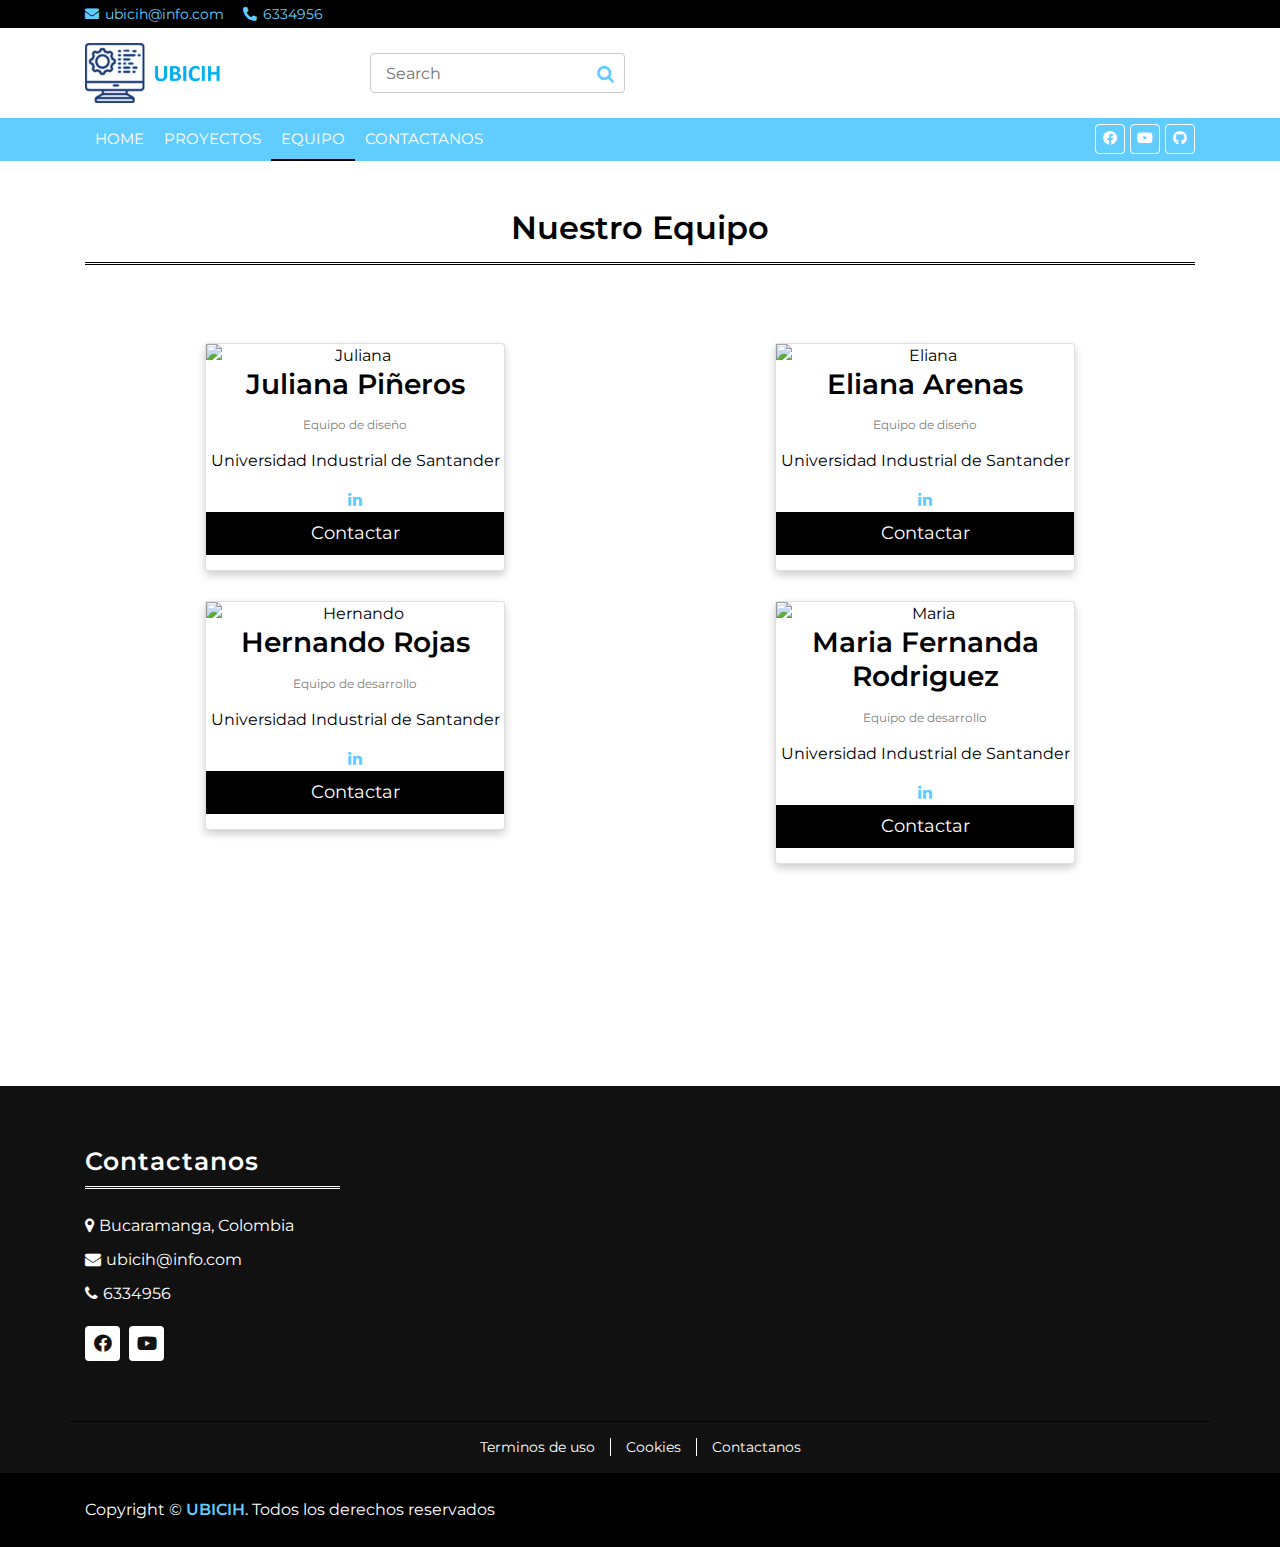
==== commit ae41ba37: "Update equipo.html" ====
--- a/equipo.html
+++ b/equipo.html
@@ -1,225 +1,225 @@
-<!DOCTYPE html>
-<html lang="en">
-
-<head>
-    <meta charset="utf-8">
-    <title>UBICIH</title>
-    <link rel="shortcut icon" href="img/pc.png">
-    <meta content="width=device-width, initial-scale=1.0" name="viewport">
-    <meta content="Bootstrap News Template - Free HTML Templates" name="keywords">
-    <meta content="Bootstrap News Template - Free HTML Templates" name="description">
-
-    <!-- Favicon -->
-    <link href="img/favicon.ico" rel="icon">
-
-    <!-- Google Fonts -->
-    <link href="https://fonts.googleapis.com/css?family=Montserrat:400,600&display=swap" rel="stylesheet">
-
-    <!-- CSS Libraries -->
-    <link href="https://stackpath.bootstrapcdn.com/bootstrap/4.4.1/css/bootstrap.min.css" rel="stylesheet">
-    <link href="https://cdnjs.cloudflare.com/ajax/libs/font-awesome/5.10.0/css/all.min.css" rel="stylesheet">
-    <link href="lib/slick/slick.css" rel="stylesheet">
-    <link href="lib/slick/slick-theme.css" rel="stylesheet">
-    <link rel="stylesheet" href="https://cdnjs.cloudflare.com/ajax/libs/font-awesome/4.7.0/css/font-awesome.min.css">
-
-    <!-- Template Stylesheet -->
-    <link href="css/style.css" rel="stylesheet">
-</head>
-
-<body>
-    <!-- Top Bar Start -->
-    <div class="top-bar">
-        <div class="container">
-            <div class="row">
-                <div class="col-md-6">
-                    <div class="tb-contact">
-                        <p><i class="fas fa-envelope"></i>ubicih@info.com</p>
-                        <p><i class="fas fa-phone-alt"></i>6334956</p>
-                    </div>
-                </div>
-            </div>
-        </div>
-    </div>
-    <!-- Top Bar Start -->
-
-    <!-- Brand Start -->
-    <div class="brand">
-        <div class="container">
-            <div class="row align-items-center">
-                <div class="col-lg-3 col-md-4">
-                    <div class="b-logo">
-                        <a href="index.html">
-                            <img src="img/ubicih4.png" alt="Logo" width="150" height="500">
-                        </a>
-                    </div>
-                </div>
-
-                <div class="col-lg-3 col-md-4">
-                    <div class="b-search">
-                        <input type="text" placeholder="Search">
-                        <button><i class="fa fa-search"></i></button>
-                    </div>
-                </div>
-            </div>
-        </div>
-    </div>
-    <!-- Brand End -->
-
-    <!-- Nav Bar Start -->
-    <div class="nav-bar">
-        <div class="container">
-            <nav class="navbar navbar-expand-md bg-dark navbar-dark">
-                <a href="#" class="navbar-brand">MENU</a>
-                <button type="button" class="navbar-toggler" data-toggle="collapse" data-target="#navbarCollapse">
-                    <span class="navbar-toggler-icon"></span>
-                </button>
-
-                <div class="collapse navbar-collapse justify-content-between" id="navbarCollapse">
-                    <div class="navbar-nav mr-auto">
-                        <a href="index.html" class="nav-item nav-link ">Home</a>
-                        <a href="proyectos.html" class="nav-item nav-link ">Proyectos</a>
-                        <a href="equipo.html" class="nav-item nav-link active">Equipo</a>
-                        <a href="" class="nav-item nav-link">Contactanos</a>
-                    </div>
-                    <div class="social ml-auto">
-                        <a href=""><i class="fab fa-facebook-f"></i></a>
-                        <a href=""><i class="fab fa-youtube"></i></a>
-                        <a href="https://elianaarenas.github.io/UBICIHWEB/" target="_blank"><i
-                                class="fab fa-github"></i></a>
-                    </div>
-                </div>
-            </nav>
-        </div>
-    </div>
-    <!-- Nav Bar End -->
-
-    <!-- Start team -->
-    <div class="cat-news">
-        <div class="container">
-            <div class="row">
-                <div class="col-md-12">
-                    <br><br>
-                    <center>
-                        <h2 class="titulos">Nuestro Equipo </h2>
-                    </center>
-                    <br><br>
-                    <div class="row">
-                        <div class="col-md-6">
-                            <div class="card">
-                              
-                                <h3>Juliana Piñeros</h3>
-                                <p class="titulo2">Equipo de diseño</p>
-                                <p>Universidad Industrial de Santander</p>
-                                <a href="#"><i class="fa fa-linkedin"></i></a>
-                                <p><button>Contactar</button></p>
-                            </div>
-                        </div>
-                        <div class="col-md-6">
-                            <div class="card">
-                              
-                                <h3>Eliana Arenas</h3>
-                                <p class="titulo2">Equipo de diseño</p>
-                                <p>Universidad Industrial de Santander</p>
-                                <a href="#"><i class="fa fa-linkedin"></i></a>
-                                <p><button>Contactar</button></p>
-                            </div>
-                        </div>
-                    </div>
-                </div>
-            </div>
-            <div class="row">
-                <div class="col-md-12">
-                    <div class="row">
-                        <div class="col-md-6">
-                            <div class="card">
-                                
-                                <h3>Hernando Rojas</h3>
-                                <p class="titulo2">Equipo de desarrollo</p>
-                                <p>Universidad Industrial de Santander</p>
-                                <a href="#"><i class="fa fa-linkedin"></i></a>
-                                <p><button>Contactar</button></p>
-                            </div>
-                        </div>
-                        <div class="col-md-6">
-                            <div class="card">
-                            
-                                <h3>Maria Fernanda Rodriguez</h3>
-                                <p class="titulo2">Equipo de desarrollo</p>
-                                <p>Universidad Industrial de Santander</p>
-                                <a href="#"><i class="fa fa-linkedin"></i></a>
-                                <p><button>Contactar</button></p>
-                            </div>
-                        </div>
-                    </div>
-                </div>
-            </div>
-        </div>
-    </div>
-    <!--End team-->
-
-
-    <br><br><br><br> <br><br><br><br>
-
-
-    <!-- Footer Start -->
-    <div class="footer">
-        <div class="container">
-            <div class="row">
-                <div class="col-lg-3 col-md-6">
-                    <div class="footer-widget">
-                        <h3 class="title">Contactanos</h3>
-                        <div class="contact-info">
-                            <p><i class="fa fa-map-marker"></i>Bucaramanga, Colombia</p>
-                            <p><i class="fa fa-envelope"></i>ubicih@info.com</p>
-                            <p><i class="fa fa-phone"></i>6334956</p>
-                            <div class="social">
-                                <a href=""><i class="fab fa-facebook-f"></i></a>
-                                <a href=""><i class="fab fa-youtube"></i></a>
-                            </div>
-                        </div>
-                    </div>
-                </div>
-
-            </div>
-        </div>
-    </div>
-    <!-- Footer End -->
-
-    <!-- Footer Menu Start -->
-    <div class="footer-menu">
-        <div class="container">
-            <div class="f-menu">
-                <a href="">Terminos de uso</a>
-                <a href="">Cookies</a>
-                <a href="">Contactanos</a>
-            </div>
-        </div>
-    </div>
-    <!-- Footer Menu End -->
-
-    <!-- Footer Bottom Start -->
-    <div class="footer-bottom">
-        <div class="container">
-            <div class="row">
-                <div class="col-md-12 copyright">
-                    <p>Copyright &copy; <a href="">UBICIH</a>. Todos los derechos reservados</p>
-                </div>
-            </div>
-        </div>
-    </div>
-    <!-- Footer Bottom End -->
-
-    <!-- Back to Top -->
-    <a href="#" class="back-to-top"><i class="fa fa-chevron-up"></i></a>
-
-    <!-- JavaScript Libraries -->
-    <script src="https://code.jquery.com/jquery-3.4.1.min.js"></script>
-    <script src="https://stackpath.bootstrapcdn.com/bootstrap/4.4.1/js/bootstrap.bundle.min.js"></script>
-    <script src="lib/easing/easing.min.js"></script>
-    <script src="lib/slick/slick.min.js"></script>
-
-    <!-- Template Javascript -->
-    <script src="js/main.js"></script>
-</body>
-
-</html>+<!DOCTYPE html>
+<html lang="en">
+
+<head>
+    <meta charset="utf-8">
+    <title>UBICIH</title>
+    <link rel="shortcut icon" href="img/pc.png">
+    <meta content="width=device-width, initial-scale=1.0" name="viewport">
+    <meta content="Bootstrap News Template - Free HTML Templates" name="keywords">
+    <meta content="Bootstrap News Template - Free HTML Templates" name="description">
+
+    <!-- Favicon -->
+    <link href="img/favicon.ico" rel="icon">
+
+    <!-- Google Fonts -->
+    <link href="https://fonts.googleapis.com/css?family=Montserrat:400,600&display=swap" rel="stylesheet">
+
+    <!-- CSS Libraries -->
+    <link href="https://stackpath.bootstrapcdn.com/bootstrap/4.4.1/css/bootstrap.min.css" rel="stylesheet">
+    <link href="https://cdnjs.cloudflare.com/ajax/libs/font-awesome/5.10.0/css/all.min.css" rel="stylesheet">
+    <link href="lib/slick/slick.css" rel="stylesheet">
+    <link href="lib/slick/slick-theme.css" rel="stylesheet">
+    <link rel="stylesheet" href="https://cdnjs.cloudflare.com/ajax/libs/font-awesome/4.7.0/css/font-awesome.min.css">
+
+    <!-- Template Stylesheet -->
+    <link href="css/style.css" rel="stylesheet">
+</head>
+
+<body>
+    <!-- Top Bar Start -->
+    <div class="top-bar">
+        <div class="container">
+            <div class="row">
+                <div class="col-md-6">
+                    <div class="tb-contact">
+                        <p><i class="fas fa-envelope"></i>ubicih@info.com</p>
+                        <p><i class="fas fa-phone-alt"></i>6334956</p>
+                    </div>
+                </div>
+            </div>
+        </div>
+    </div>
+    <!-- Top Bar Start -->
+
+    <!-- Brand Start -->
+    <div class="brand">
+        <div class="container">
+            <div class="row align-items-center">
+                <div class="col-lg-3 col-md-4">
+                    <div class="b-logo">
+                        <a href="index.html">
+                            <img src="img/ubicih4.png" alt="Logo" width="150" height="500">
+                        </a>
+                    </div>
+                </div>
+
+                <div class="col-lg-3 col-md-4">
+                    <div class="b-search">
+                        <input type="text" placeholder="Search">
+                        <button><i class="fa fa-search"></i></button>
+                    </div>
+                </div>
+            </div>
+        </div>
+    </div>
+    <!-- Brand End -->
+
+    <!-- Nav Bar Start -->
+    <div class="nav-bar">
+        <div class="container">
+            <nav class="navbar navbar-expand-md bg-dark navbar-dark">
+                <a href="#" class="navbar-brand">MENU</a>
+                <button type="button" class="navbar-toggler" data-toggle="collapse" data-target="#navbarCollapse">
+                    <span class="navbar-toggler-icon"></span>
+                </button>
+
+                <div class="collapse navbar-collapse justify-content-between" id="navbarCollapse">
+                    <div class="navbar-nav mr-auto">
+                        <a href="index.html" class="nav-item nav-link ">Home</a>
+                        <a href="proyectos.html" class="nav-item nav-link ">Proyectos</a>
+                        <a href="equipo.html" class="nav-item nav-link active">Equipo</a>
+                        <a href="" class="nav-item nav-link">Contactanos</a>
+                    </div>
+                    <div class="social ml-auto">
+                        <a href=""><i class="fab fa-facebook-f"></i></a>
+                        <a href=""><i class="fab fa-youtube"></i></a>
+                        <a href="https://hernandorojas.github.io/UBICIH/" target="_blank"><i
+                                class="fab fa-github"></i></a>
+                    </div>
+                </div>
+            </nav>
+        </div>
+    </div>
+    <!-- Nav Bar End -->
+
+    <!-- Start team -->
+    <div class="cat-news">
+        <div class="container">
+            <div class="row">
+                <div class="col-md-12">
+                    <br><br>
+                    <center>
+                        <h2 class="titulos">Nuestro Equipo </h2>
+                    </center>
+                    <br><br>
+                    <div class="row">
+                        <div class="col-md-6">
+                            <div class="card">
+                                <img src="img.jpg" alt="Juliana" style="width:100%">
+                                <h3>Juliana Piñeros</h3>
+                                <p class="titulo2">Equipo de diseño</p>
+                                <p>Universidad Industrial de Santander</p>
+                                <a href="#"><i class="fa fa-linkedin"></i></a>
+                                <p><button>Contactar</button></p>
+                            </div>
+                        </div>
+                        <div class="col-md-6">
+                            <div class="card">
+                                <img src="img.jpg" alt="Eliana" style="width:100%">
+                                <h3>Eliana Arenas</h3>
+                                <p class="titulo2">Equipo de diseño</p>
+                                <p>Universidad Industrial de Santander</p>
+                                <a href="#"><i class="fa fa-linkedin"></i></a>
+                                <p><button>Contactar</button></p>
+                            </div>
+                        </div>
+                    </div>
+                </div>
+            </div>
+            <div class="row">
+                <div class="col-md-12">
+                    <div class="row">
+                        <div class="col-md-6">
+                            <div class="card">
+                                <img src="img.jpg" alt="Hernando" style="width:100%">
+                                <h3>Hernando Rojas</h3>
+                                <p class="titulo2">Equipo de desarrollo</p>
+                                <p>Universidad Industrial de Santander</p>
+                                <a href="#"><i class="fa fa-linkedin"></i></a>
+                                <p><button>Contactar</button></p>
+                            </div>
+                        </div>
+                        <div class="col-md-6">
+                            <div class="card">
+                                <img src="img.jpg" alt="Maria" style="width:100%">
+                                <h3>Maria Fernanda Rodriguez</h3>
+                                <p class="titulo2">Equipo de desarrollo</p>
+                                <p>Universidad Industrial de Santander</p>
+                                <a href="#"><i class="fa fa-linkedin"></i></a>
+                                <p><button>Contactar</button></p>
+                            </div>
+                        </div>
+                    </div>
+                </div>
+            </div>
+        </div>
+    </div>
+    <!--End team-->
+
+
+    <br><br><br><br> <br><br><br><br>
+
+
+    <!-- Footer Start -->
+    <div class="footer">
+        <div class="container">
+            <div class="row">
+                <div class="col-lg-3 col-md-6">
+                    <div class="footer-widget">
+                        <h3 class="title">Contactanos</h3>
+                        <div class="contact-info">
+                            <p><i class="fa fa-map-marker"></i>Bucaramanga, Colombia</p>
+                            <p><i class="fa fa-envelope"></i>ubicih@info.com</p>
+                            <p><i class="fa fa-phone"></i>6334956</p>
+                            <div class="social">
+                                <a href=""><i class="fab fa-facebook-f"></i></a>
+                                <a href=""><i class="fab fa-youtube"></i></a>
+                            </div>
+                        </div>
+                    </div>
+                </div>
+
+            </div>
+        </div>
+    </div>
+    <!-- Footer End -->
+
+    <!-- Footer Menu Start -->
+    <div class="footer-menu">
+        <div class="container">
+            <div class="f-menu">
+                <a href="">Terminos de uso</a>
+                <a href="">Cookies</a>
+                <a href="">Contactanos</a>
+            </div>
+        </div>
+    </div>
+    <!-- Footer Menu End -->
+
+    <!-- Footer Bottom Start -->
+    <div class="footer-bottom">
+        <div class="container">
+            <div class="row">
+                <div class="col-md-12 copyright">
+                    <p>Copyright &copy; <a href="">UBICIH</a>. Todos los derechos reservados</p>
+                </div>
+            </div>
+        </div>
+    </div>
+    <!-- Footer Bottom End -->
+
+    <!-- Back to Top -->
+    <a href="#" class="back-to-top"><i class="fa fa-chevron-up"></i></a>
+
+    <!-- JavaScript Libraries -->
+    <script src="https://code.jquery.com/jquery-3.4.1.min.js"></script>
+    <script src="https://stackpath.bootstrapcdn.com/bootstrap/4.4.1/js/bootstrap.bundle.min.js"></script>
+    <script src="lib/easing/easing.min.js"></script>
+    <script src="lib/slick/slick.min.js"></script>
+
+    <!-- Template Javascript -->
+    <script src="js/main.js"></script>
+</body>
+
+</html>
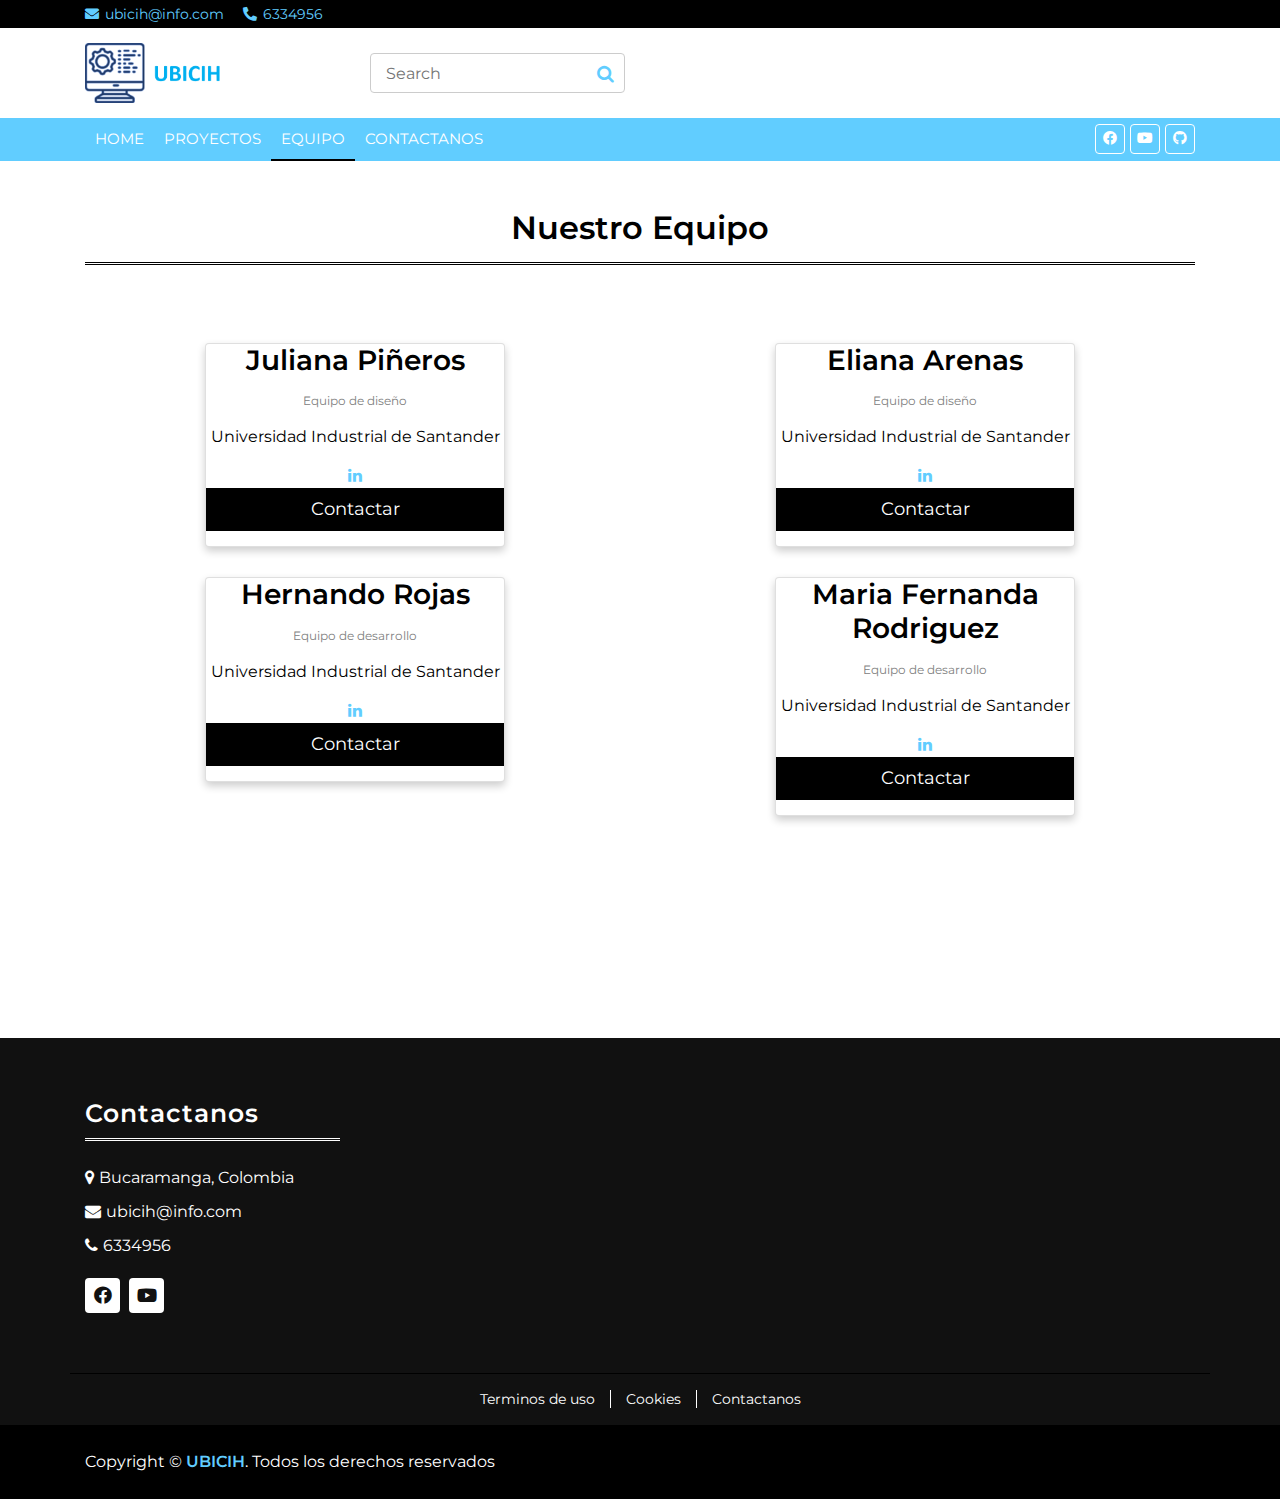
==== commit 43a9b2a3: "Update equipo.html" ====
--- a/equipo.html
+++ b/equipo.html
@@ -1,225 +1,225 @@
-<!DOCTYPE html>
-<html lang="en">
-
-<head>
-    <meta charset="utf-8">
-    <title>UBICIH</title>
-    <link rel="shortcut icon" href="img/pc.png">
-    <meta content="width=device-width, initial-scale=1.0" name="viewport">
-    <meta content="Bootstrap News Template - Free HTML Templates" name="keywords">
-    <meta content="Bootstrap News Template - Free HTML Templates" name="description">
-
-    <!-- Favicon -->
-    <link href="img/favicon.ico" rel="icon">
-
-    <!-- Google Fonts -->
-    <link href="https://fonts.googleapis.com/css?family=Montserrat:400,600&display=swap" rel="stylesheet">
-
-    <!-- CSS Libraries -->
-    <link href="https://stackpath.bootstrapcdn.com/bootstrap/4.4.1/css/bootstrap.min.css" rel="stylesheet">
-    <link href="https://cdnjs.cloudflare.com/ajax/libs/font-awesome/5.10.0/css/all.min.css" rel="stylesheet">
-    <link href="lib/slick/slick.css" rel="stylesheet">
-    <link href="lib/slick/slick-theme.css" rel="stylesheet">
-    <link rel="stylesheet" href="https://cdnjs.cloudflare.com/ajax/libs/font-awesome/4.7.0/css/font-awesome.min.css">
-
-    <!-- Template Stylesheet -->
-    <link href="css/style.css" rel="stylesheet">
-</head>
-
-<body>
-    <!-- Top Bar Start -->
-    <div class="top-bar">
-        <div class="container">
-            <div class="row">
-                <div class="col-md-6">
-                    <div class="tb-contact">
-                        <p><i class="fas fa-envelope"></i>ubicih@info.com</p>
-                        <p><i class="fas fa-phone-alt"></i>6334956</p>
-                    </div>
-                </div>
-            </div>
-        </div>
-    </div>
-    <!-- Top Bar Start -->
-
-    <!-- Brand Start -->
-    <div class="brand">
-        <div class="container">
-            <div class="row align-items-center">
-                <div class="col-lg-3 col-md-4">
-                    <div class="b-logo">
-                        <a href="index.html">
-                            <img src="img/ubicih4.png" alt="Logo" width="150" height="500">
-                        </a>
-                    </div>
-                </div>
-
-                <div class="col-lg-3 col-md-4">
-                    <div class="b-search">
-                        <input type="text" placeholder="Search">
-                        <button><i class="fa fa-search"></i></button>
-                    </div>
-                </div>
-            </div>
-        </div>
-    </div>
-    <!-- Brand End -->
-
-    <!-- Nav Bar Start -->
-    <div class="nav-bar">
-        <div class="container">
-            <nav class="navbar navbar-expand-md bg-dark navbar-dark">
-                <a href="#" class="navbar-brand">MENU</a>
-                <button type="button" class="navbar-toggler" data-toggle="collapse" data-target="#navbarCollapse">
-                    <span class="navbar-toggler-icon"></span>
-                </button>
-
-                <div class="collapse navbar-collapse justify-content-between" id="navbarCollapse">
-                    <div class="navbar-nav mr-auto">
-                        <a href="index.html" class="nav-item nav-link ">Home</a>
-                        <a href="proyectos.html" class="nav-item nav-link ">Proyectos</a>
-                        <a href="equipo.html" class="nav-item nav-link active">Equipo</a>
-                        <a href="" class="nav-item nav-link">Contactanos</a>
-                    </div>
-                    <div class="social ml-auto">
-                        <a href=""><i class="fab fa-facebook-f"></i></a>
-                        <a href=""><i class="fab fa-youtube"></i></a>
-                        <a href="https://hernandorojas.github.io/UBICIH/" target="_blank"><i
-                                class="fab fa-github"></i></a>
-                    </div>
-                </div>
-            </nav>
-        </div>
-    </div>
-    <!-- Nav Bar End -->
-
-    <!-- Start team -->
-    <div class="cat-news">
-        <div class="container">
-            <div class="row">
-                <div class="col-md-12">
-                    <br><br>
-                    <center>
-                        <h2 class="titulos">Nuestro Equipo </h2>
-                    </center>
-                    <br><br>
-                    <div class="row">
-                        <div class="col-md-6">
-                            <div class="card">
-                                <img src="img.jpg" alt="Juliana" style="width:100%">
-                                <h3>Juliana Piñeros</h3>
-                                <p class="titulo2">Equipo de diseño</p>
-                                <p>Universidad Industrial de Santander</p>
-                                <a href="#"><i class="fa fa-linkedin"></i></a>
-                                <p><button>Contactar</button></p>
-                            </div>
-                        </div>
-                        <div class="col-md-6">
-                            <div class="card">
-                                <img src="img.jpg" alt="Eliana" style="width:100%">
-                                <h3>Eliana Arenas</h3>
-                                <p class="titulo2">Equipo de diseño</p>
-                                <p>Universidad Industrial de Santander</p>
-                                <a href="#"><i class="fa fa-linkedin"></i></a>
-                                <p><button>Contactar</button></p>
-                            </div>
-                        </div>
-                    </div>
-                </div>
-            </div>
-            <div class="row">
-                <div class="col-md-12">
-                    <div class="row">
-                        <div class="col-md-6">
-                            <div class="card">
-                                <img src="img.jpg" alt="Hernando" style="width:100%">
-                                <h3>Hernando Rojas</h3>
-                                <p class="titulo2">Equipo de desarrollo</p>
-                                <p>Universidad Industrial de Santander</p>
-                                <a href="#"><i class="fa fa-linkedin"></i></a>
-                                <p><button>Contactar</button></p>
-                            </div>
-                        </div>
-                        <div class="col-md-6">
-                            <div class="card">
-                                <img src="img.jpg" alt="Maria" style="width:100%">
-                                <h3>Maria Fernanda Rodriguez</h3>
-                                <p class="titulo2">Equipo de desarrollo</p>
-                                <p>Universidad Industrial de Santander</p>
-                                <a href="#"><i class="fa fa-linkedin"></i></a>
-                                <p><button>Contactar</button></p>
-                            </div>
-                        </div>
-                    </div>
-                </div>
-            </div>
-        </div>
-    </div>
-    <!--End team-->
-
-
-    <br><br><br><br> <br><br><br><br>
-
-
-    <!-- Footer Start -->
-    <div class="footer">
-        <div class="container">
-            <div class="row">
-                <div class="col-lg-3 col-md-6">
-                    <div class="footer-widget">
-                        <h3 class="title">Contactanos</h3>
-                        <div class="contact-info">
-                            <p><i class="fa fa-map-marker"></i>Bucaramanga, Colombia</p>
-                            <p><i class="fa fa-envelope"></i>ubicih@info.com</p>
-                            <p><i class="fa fa-phone"></i>6334956</p>
-                            <div class="social">
-                                <a href=""><i class="fab fa-facebook-f"></i></a>
-                                <a href=""><i class="fab fa-youtube"></i></a>
-                            </div>
-                        </div>
-                    </div>
-                </div>
-
-            </div>
-        </div>
-    </div>
-    <!-- Footer End -->
-
-    <!-- Footer Menu Start -->
-    <div class="footer-menu">
-        <div class="container">
-            <div class="f-menu">
-                <a href="">Terminos de uso</a>
-                <a href="">Cookies</a>
-                <a href="">Contactanos</a>
-            </div>
-        </div>
-    </div>
-    <!-- Footer Menu End -->
-
-    <!-- Footer Bottom Start -->
-    <div class="footer-bottom">
-        <div class="container">
-            <div class="row">
-                <div class="col-md-12 copyright">
-                    <p>Copyright &copy; <a href="">UBICIH</a>. Todos los derechos reservados</p>
-                </div>
-            </div>
-        </div>
-    </div>
-    <!-- Footer Bottom End -->
-
-    <!-- Back to Top -->
-    <a href="#" class="back-to-top"><i class="fa fa-chevron-up"></i></a>
-
-    <!-- JavaScript Libraries -->
-    <script src="https://code.jquery.com/jquery-3.4.1.min.js"></script>
-    <script src="https://stackpath.bootstrapcdn.com/bootstrap/4.4.1/js/bootstrap.bundle.min.js"></script>
-    <script src="lib/easing/easing.min.js"></script>
-    <script src="lib/slick/slick.min.js"></script>
-
-    <!-- Template Javascript -->
-    <script src="js/main.js"></script>
-</body>
-
-</html>
+<!DOCTYPE html>
+<html lang="en">
+
+<head>
+    <meta charset="utf-8">
+    <title>UBICIH</title>
+    <link rel="shortcut icon" href="img/pc.png">
+    <meta content="width=device-width, initial-scale=1.0" name="viewport">
+    <meta content="Bootstrap News Template - Free HTML Templates" name="keywords">
+    <meta content="Bootstrap News Template - Free HTML Templates" name="description">
+
+    <!-- Favicon -->
+    <link href="img/favicon.ico" rel="icon">
+
+    <!-- Google Fonts -->
+    <link href="https://fonts.googleapis.com/css?family=Montserrat:400,600&display=swap" rel="stylesheet">
+
+    <!-- CSS Libraries -->
+    <link href="https://stackpath.bootstrapcdn.com/bootstrap/4.4.1/css/bootstrap.min.css" rel="stylesheet">
+    <link href="https://cdnjs.cloudflare.com/ajax/libs/font-awesome/5.10.0/css/all.min.css" rel="stylesheet">
+    <link href="lib/slick/slick.css" rel="stylesheet">
+    <link href="lib/slick/slick-theme.css" rel="stylesheet">
+    <link rel="stylesheet" href="https://cdnjs.cloudflare.com/ajax/libs/font-awesome/4.7.0/css/font-awesome.min.css">
+
+    <!-- Template Stylesheet -->
+    <link href="css/style.css" rel="stylesheet">
+</head>
+
+<body>
+    <!-- Top Bar Start -->
+    <div class="top-bar">
+        <div class="container">
+            <div class="row">
+                <div class="col-md-6">
+                    <div class="tb-contact">
+                        <p><i class="fas fa-envelope"></i>ubicih@info.com</p>
+                        <p><i class="fas fa-phone-alt"></i>6334956</p>
+                    </div>
+                </div>
+            </div>
+        </div>
+    </div>
+    <!-- Top Bar Start -->
+
+    <!-- Brand Start -->
+    <div class="brand">
+        <div class="container">
+            <div class="row align-items-center">
+                <div class="col-lg-3 col-md-4">
+                    <div class="b-logo">
+                        <a href="index.html">
+                            <img src="img/ubicih4.png" alt="Logo" width="150" height="500">
+                        </a>
+                    </div>
+                </div>
+
+                <div class="col-lg-3 col-md-4">
+                    <div class="b-search">
+                        <input type="text" placeholder="Search">
+                        <button><i class="fa fa-search"></i></button>
+                    </div>
+                </div>
+            </div>
+        </div>
+    </div>
+    <!-- Brand End -->
+
+    <!-- Nav Bar Start -->
+    <div class="nav-bar">
+        <div class="container">
+            <nav class="navbar navbar-expand-md bg-dark navbar-dark">
+                <a href="#" class="navbar-brand">MENU</a>
+                <button type="button" class="navbar-toggler" data-toggle="collapse" data-target="#navbarCollapse">
+                    <span class="navbar-toggler-icon"></span>
+                </button>
+
+                <div class="collapse navbar-collapse justify-content-between" id="navbarCollapse">
+                    <div class="navbar-nav mr-auto">
+                        <a href="index.html" class="nav-item nav-link ">Home</a>
+                        <a href="proyectos.html" class="nav-item nav-link ">Proyectos</a>
+                        <a href="equipo.html" class="nav-item nav-link active">Equipo</a>
+                        <a href="" class="nav-item nav-link">Contactanos</a>
+                    </div>
+                    <div class="social ml-auto">
+                        <a href=""><i class="fab fa-facebook-f"></i></a>
+                        <a href=""><i class="fab fa-youtube"></i></a>
+                        <a href="https://hernandorojas.github.io/UBICIH/" target="_blank"><i
+                                class="fab fa-github"></i></a>
+                    </div>
+                </div>
+            </nav>
+        </div>
+    </div>
+    <!-- Nav Bar End -->
+
+    <!-- Start team -->
+    <div class="cat-news">
+        <div class="container">
+            <div class="row">
+                <div class="col-md-12">
+                    <br><br>
+                    <center>
+                        <h2 class="titulos">Nuestro Equipo </h2>
+                    </center>
+                    <br><br>
+                    <div class="row">
+                        <div class="col-md-6">
+                            <div class="card">
+                              
+                                <h3>Juliana Piñeros</h3>
+                                <p class="titulo2">Equipo de diseño</p>
+                                <p>Universidad Industrial de Santander</p>
+                                <a href="#"><i class="fa fa-linkedin"></i></a>
+                                <p><button>Contactar</button></p>
+                            </div>
+                        </div>
+                        <div class="col-md-6">
+                            <div class="card">
+                              
+                                <h3>Eliana Arenas</h3>
+                                <p class="titulo2">Equipo de diseño</p>
+                                <p>Universidad Industrial de Santander</p>
+                                <a href="#"><i class="fa fa-linkedin"></i></a>
+                                <p><button>Contactar</button></p>
+                            </div>
+                        </div>
+                    </div>
+                </div>
+            </div>
+            <div class="row">
+                <div class="col-md-12">
+                    <div class="row">
+                        <div class="col-md-6">
+                            <div class="card">
+                                
+                                <h3>Hernando Rojas</h3>
+                                <p class="titulo2">Equipo de desarrollo</p>
+                                <p>Universidad Industrial de Santander</p>
+                                <a href="#"><i class="fa fa-linkedin"></i></a>
+                                <p><button>Contactar</button></p>
+                            </div>
+                        </div>
+                        <div class="col-md-6">
+                            <div class="card">
+                            
+                                <h3>Maria Fernanda Rodriguez</h3>
+                                <p class="titulo2">Equipo de desarrollo</p>
+                                <p>Universidad Industrial de Santander</p>
+                                <a href="#"><i class="fa fa-linkedin"></i></a>
+                                <p><button>Contactar</button></p>
+                            </div>
+                        </div>
+                    </div>
+                </div>
+            </div>
+        </div>
+    </div>
+    <!--End team-->
+
+
+    <br><br><br><br> <br><br><br><br>
+
+
+    <!-- Footer Start -->
+    <div class="footer">
+        <div class="container">
+            <div class="row">
+                <div class="col-lg-3 col-md-6">
+                    <div class="footer-widget">
+                        <h3 class="title">Contactanos</h3>
+                        <div class="contact-info">
+                            <p><i class="fa fa-map-marker"></i>Bucaramanga, Colombia</p>
+                            <p><i class="fa fa-envelope"></i>ubicih@info.com</p>
+                            <p><i class="fa fa-phone"></i>6334956</p>
+                            <div class="social">
+                                <a href=""><i class="fab fa-facebook-f"></i></a>
+                                <a href=""><i class="fab fa-youtube"></i></a>
+                            </div>
+                        </div>
+                    </div>
+                </div>
+
+            </div>
+        </div>
+    </div>
+    <!-- Footer End -->
+
+    <!-- Footer Menu Start -->
+    <div class="footer-menu">
+        <div class="container">
+            <div class="f-menu">
+                <a href="">Terminos de uso</a>
+                <a href="">Cookies</a>
+                <a href="">Contactanos</a>
+            </div>
+        </div>
+    </div>
+    <!-- Footer Menu End -->
+
+    <!-- Footer Bottom Start -->
+    <div class="footer-bottom">
+        <div class="container">
+            <div class="row">
+                <div class="col-md-12 copyright">
+                    <p>Copyright &copy; <a href="">UBICIH</a>. Todos los derechos reservados</p>
+                </div>
+            </div>
+        </div>
+    </div>
+    <!-- Footer Bottom End -->
+
+    <!-- Back to Top -->
+    <a href="#" class="back-to-top"><i class="fa fa-chevron-up"></i></a>
+
+    <!-- JavaScript Libraries -->
+    <script src="https://code.jquery.com/jquery-3.4.1.min.js"></script>
+    <script src="https://stackpath.bootstrapcdn.com/bootstrap/4.4.1/js/bootstrap.bundle.min.js"></script>
+    <script src="lib/easing/easing.min.js"></script>
+    <script src="lib/slick/slick.min.js"></script>
+
+    <!-- Template Javascript -->
+    <script src="js/main.js"></script>
+</body>
+
+</html>
